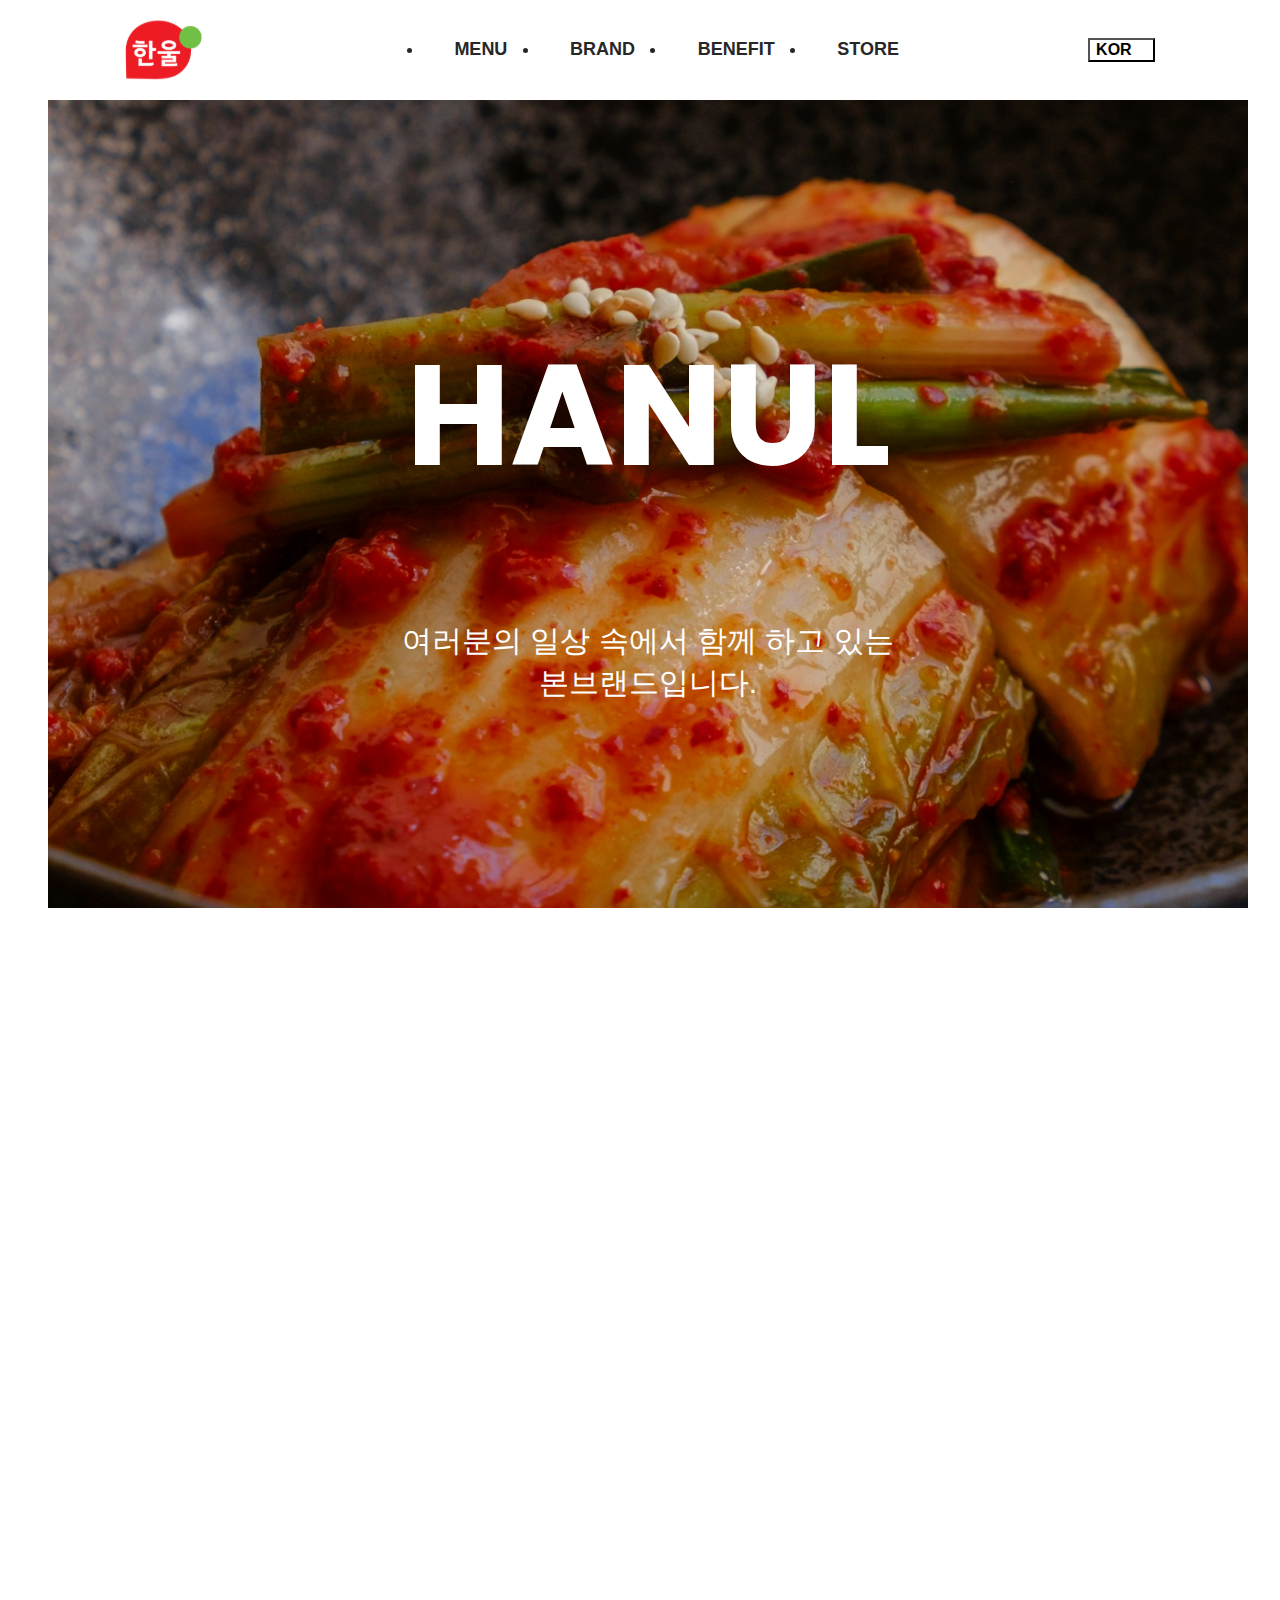
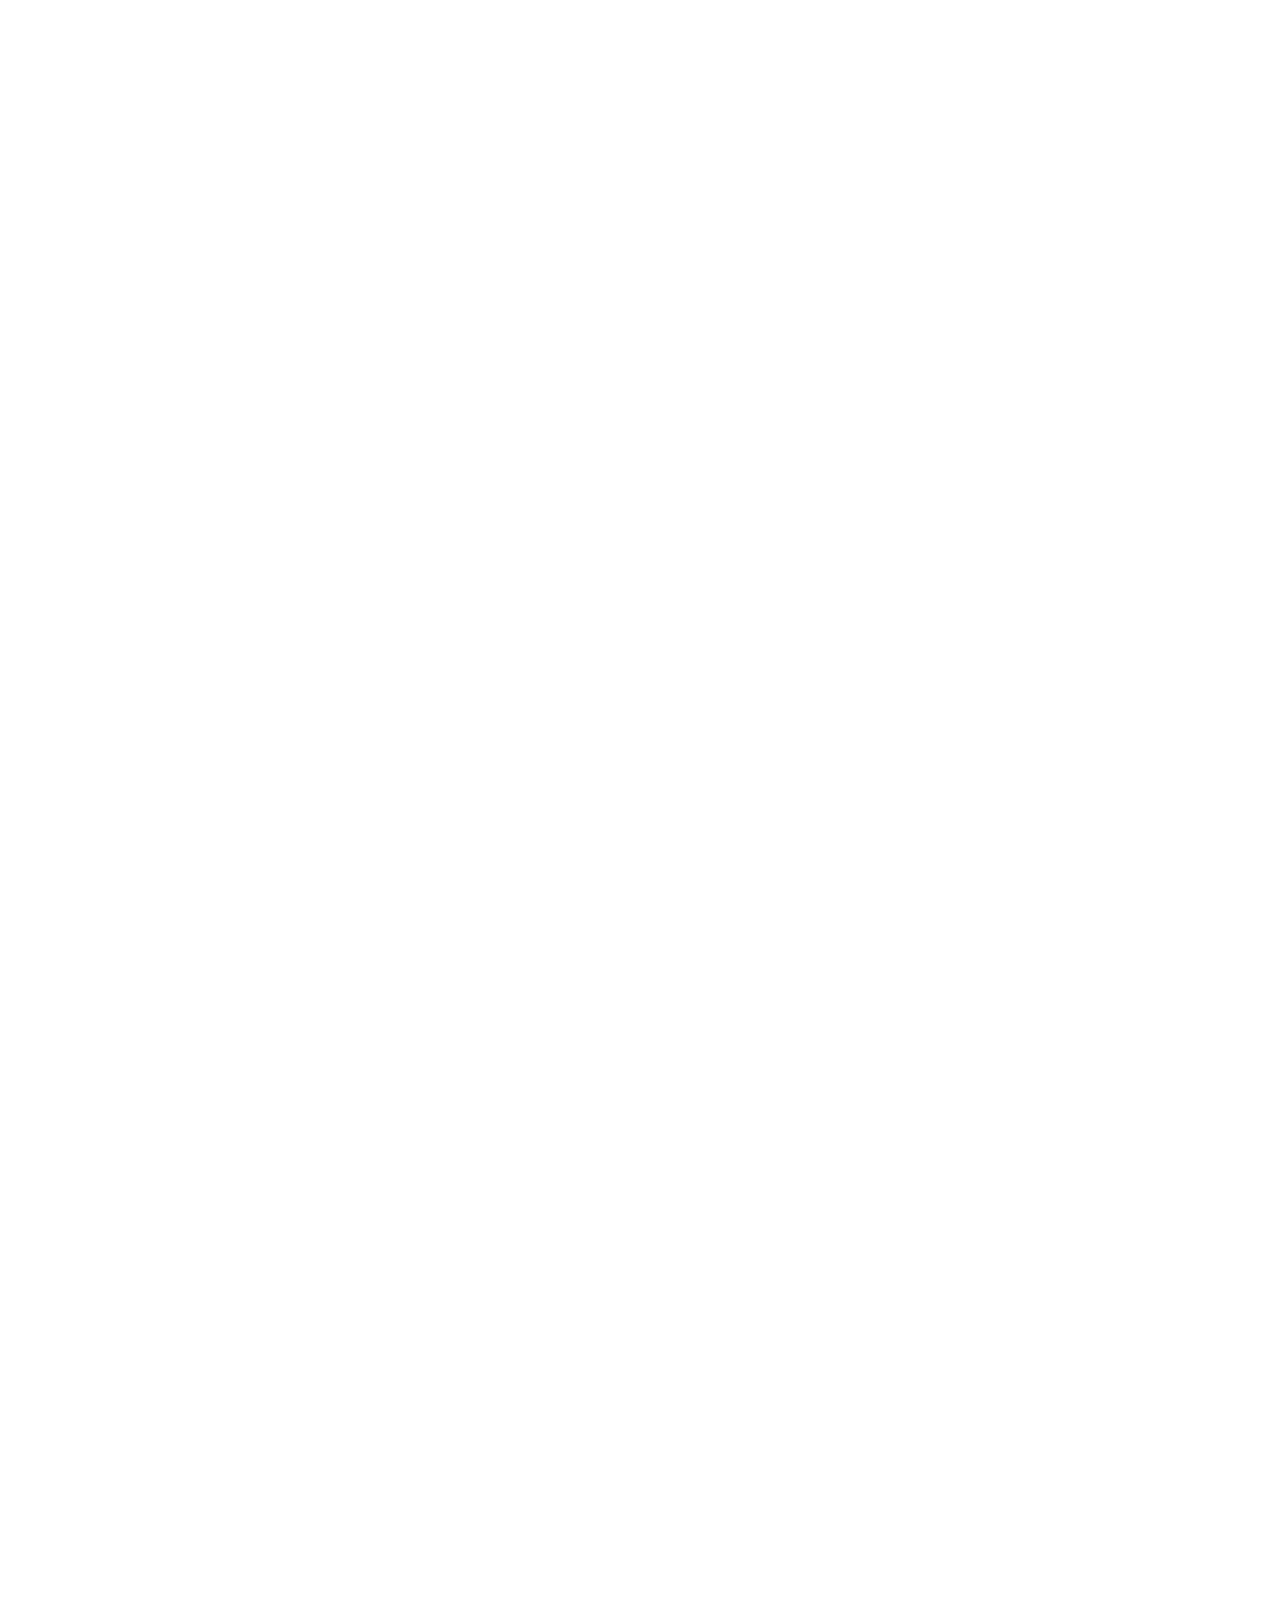
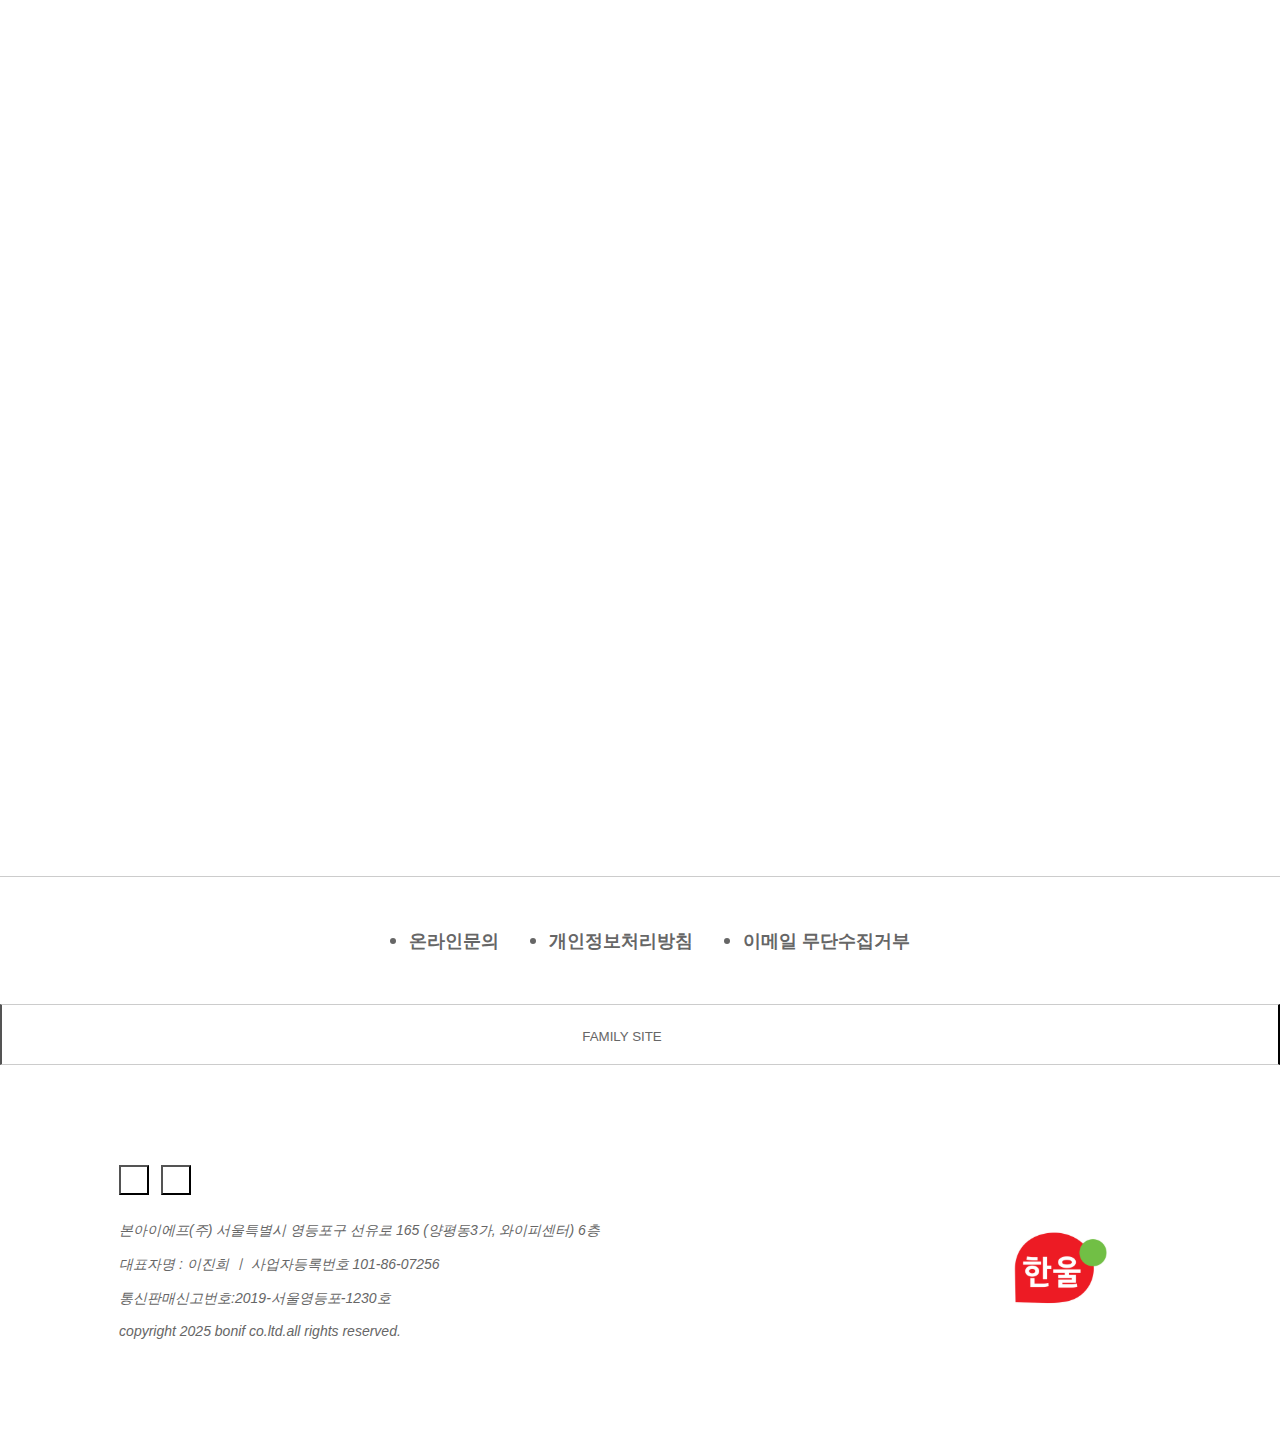
==== index.html @ dc2a4451 "250219 메인, 메뉴 정보 입력" ====
<!DOCTYPE html>
<html lang="ko">
  <head>
    <!-- 기본 SEO 메타 태그 -->
    <meta charset="UTF-8" />
    <meta name="viewport" content="width=device-width, initial-scale=1.0" />
    <title>한울</title>
    <link rel="icon" href="./img/favicon.png" type="image/png" />

    <!-- 기본 SEO 메타 태그 -->
    <meta
      name="description"
      content="한울 공식 홈페이지 | 믿을 수 있는 재료로 만든 김치, 반찬, 가정간편식(HMR) 전문 브랜드. 정성 가득한 한국의 맛을 경험하세요."
    />
    <meta
      name="keywords"
      content="한울, Hanul, 김치, 반찬, 가정간편식, HMR, 전통식품, 한식, 한국 음식, 맛김치, 프리미엄 김치"
    />
    <link rel="canonical" href="https://dany339.github.io/hanul/" />

    <!-- Open Graph 메타 태그 (SNS 최적화) -->
    <meta property="og:type" content="website" />
    <meta
      property="og:title"
      content="한울 | 정성으로 만든 김치 & 가정간편식"
    />
    <meta
      property="og:description"
      content="한국의 맛을 담은 한울! 믿을 수 있는 재료와 정성으로 만든 김치, 반찬, 가정간편식을 만나보세요."
    />
    <meta property="og:url" content="https://dany339.github.io/hanul/" />
    <meta
      property="og:image"
      content="https://www.hanul.co.kr/images/main/menu_queensplus_on.gif"
    />

    <!-- Twitter Card 메타 태그 -->
    <meta name="twitter:card" content="summary_large_image" />
    <meta
      name="twitter:title"
      content="한울 | 정성으로 만든 김치 & 가정간편식"
    />
    <meta
      name="twitter:description"
      content="한국의 맛을 담은 한울! 믿을 수 있는 재료와 정성으로 만든 김치, 반찬, 가정간편식을 만나보세요."
    />
    <meta
      name="twitter:image"
      content="https://www.hanul.co.kr/images/main/menu_queensplus_on.gif"
    />

    <link
      rel="stylesheet"
      href="https://cdn.jsdelivr.net/npm/swiper@11/swiper-bundle.min.css"
    />
    <link rel="stylesheet" href="https://unpkg.com/aos@2.3.1/dist/aos.css" />
    <link rel="stylesheet" href="./css/reset.css" />
    <link rel="stylesheet" href="./css/common.css" />
    <link rel="stylesheet" href="./css/style.css" />

    <script src="https://unpkg.com/aos@2.3.1/dist/aos.js"></script>
    <script src="https://cdn.jsdelivr.net/npm/swiper@11/swiper-bundle.min.js"></script>
    <script src="https://cdn.jsdelivr.net/npm/gsap@3.12.5/dist/gsap.min.js"></script>
    <script src="https://cdn.jsdelivr.net/npm/gsap@3.12.5/dist/ScrollTrigger.min.js"></script>
    <script src="./js/jquery-3.7.1.min.js"></script>
    <script src="./js/script.js" defer></script>
  </head>
  <body>
    <div class="cursor"></div>

    <header id="header">
      <nav>
        <h1 class="logo">
          <a href="index.html"><i class="hidden">BONIF</i></a>
        </h1>
        <ul class="gnb">
          <li>
            <a href="menu.html">MENU</a>
            <ul class="submenu">
              <li><a href="menu.html#menu">MENU</a></li>
            </ul>
          </li>
          <li>
            <a href="brand.html">BRAND</a>
            <ul class="submenu">
              <li><a href="brand.html#story">STORY</a></li>
            </ul>
          </li>
          <li>
            <a href="event.html">BENEFIT</a>
            <ul class="submenu">
              <li><a href="event.html#sns">EVENT</a></li>
              <li><a href="event.html#gift-card">GIFT CARD</a></li>
              <li><a href="event.html#use">HOW USE</a></li>
              <li><a href="event.html#app-download">BON ORDER</a></li>
            </ul>
          </li>
          <li>
            <a href="store.html">STORE</a>
            <ul class="submenu">
              <li><a href="store.html#map">STORE</a></li>
            </ul>
          </li>
        </ul>
        <div class="util-menu">
          <div class="util-menu">
            <button class="btn-language">KOR</button>
            <button class="btn-menu">
              <i class="hidden">메뉴</i
              ><span class="menu-bar"
                ><span class="bar1"></span><span class="bar2"></span
                ><span class="bar3"></span
              ></span>
            </button>
          </div>
        </div>
      </nav>
      <div class="mobile-menu">
        <button class="btn-close">
          <i class="hidden">닫기</i
          ><span class="close-bar"
            ><span class="bar1"></span><span class="bar2"></span
          ></span>
        </button>
        <ul class="mobile-gnb">
          <li>
            <a href="menu.html">MENU</a>
            <ul class="mobile-submenu">
              <li><a href="menu.html#menu">MENU</a></li>
            </ul>
          </li>
          <li>
            <a href="brand.html">BRAND</a>
            <ul class="mobile-submenu">
              <li><a href="brand.html#story">STORY</a></li>
            </ul>
          </li>
          <li>
            <a href="event.html">BENEFIT</a>
            <ul class="mobile-submenu">
              <li><a href="event.html#sns">EVENT</a></li>
              <li><a href="event.html#gift-card">GIFT CARD</a></li>
              <li><a href="event.html#use">HOW USE</a></li>
              <li><a href="event.html#app-download">BON ORDER</a></li>
            </ul>
          </li>
          <li>
            <a href="store.html">STORE</a>
            <ul class="mobile-submenu">
              <li><a href="store.html#map">STORE</a></li>
            </ul>
          </li>
        </ul>
      </div>
    </header>

    <aside class="breadcrumb">
      <button class="prev"><i class="hidden">이전</i></button>
      <p>인기메뉴</p>
      <button class="next"><i class="hidden">다음</i></button>
    </aside>

    <main id="main">
      <!-- s: visual -->
      <section class="visual">
        <div class="inner">
          <div class="visual-title">
            <h2>HANUL</h2>
            <p>여러분의 일상 속에서 함께 하고 있는 본브랜드입니다.</p>
          </div>
        </div>
        <figure class="visual-pic">
          <img src="./img/visual-pic1.jpg" alt="" />
        </figure>
      </section>
      <!-- //e: visual -->

      <!-- s: menu -->
      <section class="menu">
        <!-- (.menu-txt>strong+(ul.menu-txt-list>li*6>h3+p)+a.btn-more)+(.menu-con>ul>li*6>(figure>img)+p) -->
        <div class="inner">
          <div class="slider-menu-wrap" data-aos="fade-right">
            <div class="swiper menu-txt-slider">
              <div class="swiper-wrapper">
                <!-- Slides -->
                <div class="swiper-slide menu-text-card">
                  <strong>식품인증현황</strong>
                  <h3>FSSC22000</h3>
                  <p>
                    국제소비자포럼 산하 식품 제조 및 도소매 업계에 영향력 있는
                    국제식품안전협회에서 승인한 식품제조 및 식품용기 제조 분야에
                    특화하여 개발된 식품 안전 규격입니다.
                  </p>
                  <a href="menu.html" class="btn-more"
                    >더 많은 메뉴보기<span class="btn-more-con"
                      ><span class="btn-more-item"></span
                      ><span class="btn-more-item"></span
                      ><span class="btn-more-item"></span
                      ><span class="btn-more-item"></span></span
                  ></a>
                </div>
                <div class="swiper-slide menu-text-card">
                  <strong>식품인증현황</strong>
                  <h3>HACCP 인증</h3>
                  <p>
                    식품의 원재료 생산에서부터 최종소비자가 섭취하기 전까지 각
                    단계에서 생물학적, 화학적, 물리적 위해요소가 해당 식품에
                    혼입되거나 오염되는 것을 방지하기 위한 위생관리시스템입니다.
                  </p>
                  <a href="menu.html" class="btn-more"
                    >더 많은 메뉴보기<span class="btn-more-con"
                      ><span class="btn-more-item"></span
                      ><span class="btn-more-item"></span
                      ><span class="btn-more-item"></span
                      ><span class="btn-more-item"></span></span
                  ></a>
                </div>
                <div class="swiper-slide menu-text-card">
                  <strong>식품인증현황</strong>
                  <h3>한국전통식품 인증</h3>
                  <p>
                    한국전통식품품질인증마크는 우리 농산물을 사용하여 전통적인
                    제조장법으로 우리네 고유한 옛 말을 재현한 식품에 대해 정부가
                    그 품질을 인증하고 부여하는 마크입니다.
                  </p>
                  <a href="menu.html" class="btn-more"
                    >더 많은 메뉴보기<span class="btn-more-con"
                      ><span class="btn-more-item"></span
                      ><span class="btn-more-item"></span
                      ><span class="btn-more-item"></span
                      ><span class="btn-more-item"></span></span
                  ></a>
                </div>
                <div class="swiper-slide menu-text-card">
                  <strong>식품인증현황</strong>
                  <h3>ISO 9001</h3>
                  <p>
                    ISO 9001은 모든 산업 분야 및 활동에 적용할 수 있는
                    품질경영시스템의 요구사항을 규정한 국제표준으로써 제품을
                    생산, 공급하는 품질경영시스템에 대한 인증입니다.
                  </p>
                  <a href="menu.html" class="btn-more"
                    >더 많은 메뉴보기<span class="btn-more-con"
                      ><span class="btn-more-item"></span
                      ><span class="btn-more-item"></span
                      ><span class="btn-more-item"></span
                      ><span class="btn-more-item"></span></span
                  ></a>
                </div>
              </div>
            </div>

            <div
              class="menu-con-slider-wrap"
              data-aos="fade-left"
              data-aod-delay="800"
            >
              <div class="swiper menu-con-slider">
                <div class="swiper-wrapper">
                  <!-- Slides -->
                  <div class="swiper-slide menu-card">
                    <figure>
                      <img
                        src="https://ecimg.cafe24img.com/pg1066b74068173066/hanul05/web/upload/2024_brand/food_certi_02.jpg"
                        alt="FSSC22000"
                      />
                    </figure>
                    <div class="menu-name">
                      <p>FSSC22000</p>
                    </div>
                  </div>
                  <div class="swiper-slide menu-card">
                    <figure>
                      <img
                        src="https://ecimg.cafe24img.com/pg1066b74068173066/hanul05/web/upload/2024_brand/food_certi_03.jpg"
                        alt="HACCP 인증"
                      />
                    </figure>
                    <div class="menu-name">
                      <p>HACCP 인증</p>
                    </div>
                  </div>
                  <div class="swiper-slide menu-card">
                    <figure>
                      <img
                        src="https://ecimg.cafe24img.com/pg1066b74068173066/hanul05/web/upload/2024_brand/food_certi_04.jpg"
                        alt="한국전통식품 인증"
                      />
                    </figure>
                    <div class="menu-name">
                      <p>한국전통식품 인증</p>
                    </div>
                  </div>
                  <div class="swiper-slide menu-card">
                    <figure>
                      <img
                        src="https://ecimg.cafe24img.com/pg1066b74068173066/hanul05/web/upload/2024_brand/food_certi_05.jpg"
                        alt="ISO 9001"
                      />
                    </figure>
                    <div class="menu-name">
                      <p>ISO 9001</p>
                    </div>
                  </div>
                </div>
              </div>
              <div class="swiper-pagination"></div>
            </div>
          </div>
        </div>
      </section>
      <!-- //e: menu -->

      <!-- s: event -->
      <section class="event">
        <div class="inner">
          <div
            class="sec-title"
            data-aos="fade-down"
            data-aos-delay="100"
            data-aos-offset="-50"
          >
            <strong>NEWS</strong>
            <h3>홍보 및 보도자료</h3>
          </div>
          <a href="#" class="view-more" data-aos="fade-up" data-aos-delay="200"
            >VIEW MORE</a
          >
        </div>

        <!-- .event-list>ul.event-i>li*10>a>figure>img -->
        <div class="event-lists" data-aos="fade-up" data-aos-delay="200">
          <div class="event-list">
            <div class="swiper event-swiper">
              <div class="swiper-wrapper">
                <div class="swiper-slide">
                  <a href="#">
                    <figure>
                      <img
                        src="https://ecimg.cafe24img.com/pg1066b74068173066/hanul05/web/upload/2024_brand/new241121.jpg"
                        alt="안전한 김장 되도록…식약처·농식품부 수장, 합동점검"
                      />
                    </figure>
                  </a>
                </div>
                <div class="swiper-slide">
                  <a href="#">
                    <figure>
                      <img
                        src="https://ecimg.cafe24img.com/pg1066b74068173066/hanul05/web/upload/2024_brand/news241004.jpg"
                        alt="군 보급품에 유명 브랜드 운동화·대기업 밀키트"
                      />
                    </figure>
                  </a>
                </div>
                <div class="swiper-slide">
                  <a href="#">
                    <figure>
                      <img
                        src="https://ecimg.cafe24img.com/pg1066b74068173066/hanul05/web/upload/2024_brand/news04.jpg"
                        alt="[명문장수기업] 포장김치로 걸어온 32년, 한울 백창기 대표의 기업가정신"
                      />
                    </figure>
                  </a>
                </div>
                <div class="swiper-slide">
                  <a href="#">
                    <figure>
                      <img
                        src="https://ecimg.cafe24img.com/pg1066b74068173066/hanul05/web/upload/2024_brand/news.jpg"
                        alt="청양군 비봉농공단지 입주업체, 호우피해지역에 구호 물품 전달"
                      />
                    </figure>
                  </a>
                </div>
                <div class="swiper-slide">
                  <a href="#">
                    <figure>
                      <img
                        src="https://ecimg.cafe24img.com/pg1066b74068173066/hanul05/web/upload/2024_brand/news05.jpg"
                        alt="한울 백창기 대표, 김치 수출 활성화 공로'산업포장'"
                      />
                    </figure>
                  </a>
                </div>
                <div class="swiper-slide">
                  <a href="#">
                    <figure>
                      <img
                        src="https://ecimg.cafe24img.com/pg1066b74068173066/hanul05/web/upload/2024_brand/news006.jpg"
                        alt="꼬마김치 개발한 한울 백창기 대표 등 4명 김치산업 발전 정부포상"
                      />
                    </figure>
                  </a>
                </div>
              </div>
            </div>
          </div>
        </div>
      </section>
      <!-- //e: event -->

      <!-- s: tip -->
      <section class="tip" id="history">
        <!-- .inner>(.sec-title>strong+h3)+ul.tip-list>li*4>strong+p -->
        <div class="inner">
          <div class="sec-title" data-aos="fade-down" data-aos-delay="100">
            <strong>VISION</strong>
            <h3>글로벌 식품기업 한울</h3>
            <p>
              한울은 우리 전통식품문화의 세계화를 지향하는 기업으로 성장해 나갈
              것을 여러분들께 약속 드립니다.
            </p>
          </div>
          <ul class="tip-list">
            <li data-aos="fade-up" data-aos-delay="100">
              <strong>신뢰받는 기업</strong>
              <p>
                내 가족이 먹는 제품을 만든다고 생각하며 믿을 수 있는 안심
                먹거리를 만들겠습니다.
              </p>
            </li>
            <li data-aos="fade-up" data-aos-delay="200">
              <strong>혁신을 선도하는 기업</strong>
              <p>
                Sine 1988 전통 식품기업의 노하우로 한식의 세계화에 앞장
                서겠습니다.
              </p>
            </li>
            <li data-aos="fade-up" data-aos-delay="300">
              <strong>고객과 함께하는 기업</strong>
              <p>
                고객의 의견을 존중하며 항상 고객의 목소리에 귀 기울이는 한울이
                되겠습니다.
              </p>
            </li>
          </ul>
        </div>
      </section>
      <!-- //e: tip -->
    </main>

    <footer id="footer">
      <!-- .inner>(.foot-list>(ul.foot-info>li*3>a)+fieldset>legend+select>option*5)+.foot-con -->
      <div class="inner">
        <div class="foot-list">
          <ul class="foot-info">
            <li>
              <a href="https://hanul.com/board/consult/write.html?board_no=9"
                >온라인문의</a
              >
            </li>
            <li>
              <a href="https://hanul.com/member/privacy.html"
                >개인정보처리방침</a
              >
            </li>
            <li>
              <a href="https://hanul.com/shopinfo/guide.html"
                >이메일 무단수집거부</a
              >
            </li>
          </ul>

          <div class="family">
            <button type="button" class="btn-family">FAMILY SITE</button>
            <ul class="family-list">
              <li><a href="#">한울이샵</a></li>
              <li><a href="#">한울F&S</a></li>
              <li><a href="#">한울팜스</a></li>
              <li><a href="#">김치도가</a></li>
            </ul>
          </div>
        </div>

        <div class="foot-con">
          <address>
            <div class="sns-ico-list">
              <button class="btn-instagram">
                <i class="hidden">인스타그램</i>
              </button>
              <button class="btn-youtube">
                <i class="hidden">유튜브</i>
              </button>
            </div>
            <p>
              본아이에프(주) 서울특별시 영등포구 선유로 165 (양평동3가,
              와이피센터) 6층
            </p>
            <p>대표자명 : 이진희 ㅣ 사업자등록번호 101-86-07256</p>
            <p>통신판매신고번호:2019-서울영등포-1230호</p>
            <p>copyright 2025 bonif co.ltd.all rights reserved.</p>
          </address>
          <div class="accredit">
            <figure>
              <img src="./img/logo.svg" alt="hanul" />
            </figure>
          </div>
        </div>
      </div>
    </footer>

    <a href="#top" class="btn-top"><i class="hidden">TOP</i></a>
  </body>
</html>
---- css/common.css ----
@charset 'utf-8';
@import url("https://cdn.jsdelivr.net/gh/orioncactus/pretendard@v1.3.9/dist/web/static/pretendard.min.css");
@import url("https://fonts.googleapis.com/css2?family=Poppins:ital,wght@0,100;0,200;0,300;0,400;0,500;0,600;0,700;0,800;0,900;1,100;1,200;1,300;1,400;1,500;1,600;1,700;1,800;1,900&display=swap");

:root {
  font-size: 62.5%;
  --main-color: #8c150d;
  --main-color80: rgba(140, 21, 13, 0.8);
  --main-color70: rgba(140, 21, 13, 0.7);
  --main-color60: rgba(140, 21, 13, 0.6);
  --main-color40: rgba(140, 21, 13, 0.4);
  --main-color20: rgba(140, 21, 13, 0.2);
  --main-color10: rgba(140, 21, 13, 0.1);
  --title-color: #272727;
  --text-color: #666666;
  --white100: rgba(255, 255, 255, 1);
  --white70: rgba(255, 255, 255, 0.7);
  --black50: rgba(0, 0, 0, 0.5);
  --black40: rgba(0, 0, 0, 0.4);
  --black20: rgba(0, 0, 0, 0.2);
  --black10: rgba(0, 0, 0, 0.1);
}

::selection {
  background: var(--main-color);
  color: var(--white100);
}

.inner {
  width: 132rem;
  /* width: 68.75%; */
  width: 89.5833%;
  margin: 0 auto;
  /* background: #ff5; */
}

.hidden {
  position: absolute;
  margin: -1px;
  width: 1px;
  height: 1px;
  overflow: hidden;
  clip: rect(0, 0, 0, 0);
}

a {
  text-decoration: none;
  color: inherit;
  font-size: 1.8rem;
  font-weight: 700;
  color: var(--main-color);
}

a:hover {
  text-decoration: none;
  color: var(--main-color);
}

img {
  width: 100%;
  height: 100%;
  object-fit: cover;
  transition: 0.4s;
}

iframe {
  width: 100%;
  height: 100%;
}

body {
  font: 2.2rem/1.4 "Pretendard", sans-serif;
  font-size: clamp(2rem, 1.1458vw, 2.2rem);
  color: var(--text-color);
  overflow-x: hidden;
}

.menu-con-slider,
.event-list,
.event-swiper figure {
  cursor: url("../img/cursor.svg") 2 2, auto;
}

.btn-more {
  display: flex;
  justify-content: center;
  align-items: center;
  width: 23.2rem;
  height: 5.5rem;
  border: 2px solid var(--main-color);
  border-radius: 5px;
  position: relative;
  z-index: 1;
  overflow: hidden;
  transition: 0.3s;
}

.btn-more:hover {
  color: var(--white100);
}

.btn-more::after {
  content: "";
  display: block;
  width: 2.4rem;
  aspect-ratio: 1/1;
  background: url(../img/arrow-m-right.png) no-repeat 50%;
  margin-left: 1rem;
  transition: 0.3s;
}

.btn-more:hover::after {
  content: "";
  background-image: url(../img/arrow-w-right.png);
}

.btn-more-item {
  content: "";
  position: absolute;
  width: 25%;
  height: 100%;
  background: var(--main-color);
  border-radius: 100%;
  z-index: -1;
  top: 100%;
  transition: 0.35s;
}

.btn-more-con .btn-more-item:nth-child(1) {
  left: 0;
  transition-delay: 0s;
}
.btn-more-con .btn-more-item:nth-child(2) {
  left: 25%;
  transition-delay: 0.04s;
}
.btn-more-con .btn-more-item:nth-child(3) {
  left: 50%;
  transition-delay: 0.12s;
}
.btn-more-con .btn-more-item:nth-child(4) {
  left: 75%;
  transition-delay: 0.2s;
}
.btn-more:hover .btn-more-con .btn-more-item:nth-child(1) {
  transform: scale(3.2);
}
.btn-more:hover .btn-more-con .btn-more-item:nth-child(2) {
  transform: scale(3.2);
}
.btn-more:hover .btn-more-con .btn-more-item:nth-child(3) {
  transform: scale(3.2);
}
.btn-more:hover .btn-more-con .btn-more-item:nth-child(4) {
  transform: scale(3.2);
}

.view-more {
  display: flex;
  justify-content: flex-end;
}

.view-more::after {
  content: "";
  display: inline-block;
  width: 2.4rem;
  height: 2.4rem;
  background: url(../img/arrow-m-right.png) no-repeat 50% 50%;
  margin-left: 1rem;
}

.btn-talk {
  position: fixed;
  bottom: 28.5rem;
  right: 5.7292vw;
  width: 5.4rem;
  aspect-ratio: 1/1;
  background: var(--main-color) url(../img/ico-talk.svg) no-repeat 50% / 50%;
  border-radius: 50%;
  box-shadow: 1px 10px 10px rgba(0, 0, 0, 0.25);

  opacity: 0;
  transition: 0.4s ease;
  z-index: 1;
}

.btn-top {
  position: fixed;
  bottom: 20.7rem;
  right: 5.7292vw;
  width: 5.4rem;
  aspect-ratio: 1/1;
  background: var(--main-color) url(../img/ico-top.svg) no-repeat 50% / 50%;
  border-radius: 50%;
  box-shadow: 1px 10px 10px rgba(0, 0, 0, 0.25);

  opacity: 0;
  transition: 0.4s ease;
  z-index: 1;
}

.btn-talk.active {
  opacity: 1;
  bottom: 30.5rem;
}
.btn-top.active {
  opacity: 1;
  bottom: 22.7rem;
}

.tab-con {
  display: flex;
  flex-wrap: wrap;
  justify-content: space-between;
  align-items: center;
  margin-top: 9.6rem;
}

.tab-item {
  display: flex;
  gap: 2rem;
}

.tab-item li a {
  display: block;
  /* width: 20.3rem; */
  /* width: 15.3788%; */
  width: 10.5729vw;
  min-width: 14.4rem;
  max-width: 20.3rem;
  /* height: 5.5rem; */
  aspect-ratio: 1/0.2709;
  display: flex;
  justify-content: center;
  align-items: center;
  border: 2px solid var(--main-color);
  border-radius: 5px;
}

.tab-item li a.on {
  background: var(--main-color);
  transition: 0.4s;
  border-radius: 5px;
}
.tab-item li:hover {
  background: var(--main-color);
  transition: 0.4s;
  border-radius: 5px;
}

.tab-item li a.on {
  color: var(--white100);
  transition: 0.4s;
}
.tab-item li:hover a {
  color: var(--white100);
  transition: 0.4s;
}

header {
  position: fixed;
  width: 100%;
  top: 0;
  left: 0;
  z-index: 100;
}

header::after {
  content: "";
  position: absolute;
  top: -33.4rem;
  left: 0;
  width: 100%;
  height: 40rem;
  transition: 0.3s;
  background: #fff;

  z-index: 2;
}

header.active::after {
  top: 0;
}

nav {
  max-width: 100vw;
  height: 10rem;
  display: flex;
  justify-content: space-between;
  align-items: center;
  margin: 0 9.791666666666667vw;
  position: relative;
  z-index: 10;
}

nav::before {
  content: "";
  position: absolute;
  left: 50%;
  transform: translateX(-50%);
  width: 100vw;
  height: 100%;
  background: var(--white100);
  z-index: -1;
}

.logo a {
  display: block;
  width: 10rem;
  height: 6rem;
  background: url(../img/logo.svg) no-repeat 0 0 / contain;
}

.gnb {
  display: flex;
  font-weight: 700;
  font-size: clamp(1.5rem, 0.99vw, 1.9rem);
  color: var(--title-color);
}

.gnb > li {
  position: relative;
}

.gnb > li a {
  display: block;
  /* padding: 0.6rem 4.7rem; */
  padding: 0.6rem 2.4479vw;
  color: var(--title-color);
}

.gnb > li::after {
  content: "";
  display: block;
  position: absolute;
  width: 0%;
  height: 0.3rem;
  background: var(--main-color);
  opacity: 0;
  top: 100%;
  left: 50%;
  transform: translate(-50%, -50%);
  transform-origin: center;
  transition: 0.4s;
}

.gnb > li:hover::after {
  width: 70%;
  opacity: 1;
  transition: 0.4s;
}

.submenu {
  position: absolute;
  left: 0;
  width: 100%;

  display: none;
  padding-top: 3.3rem;
}

.submenu li a {
  font-size: clamp(1.6rem, 0.99vw, 1.8rem);
  font-weight: 500;
  word-break: keep-all;
  display: block;
  padding: 1.2rem;
  text-align: center;
  color: var(--text-color);
}

.util-menu {
  display: flex;
  flex-direction: row;
  gap: 2rem;
}

.util-con {
  display: block;
  width: 2.2rem;
  height: 2.2rem;
  background: no-repeat 50% / cover;
}

.btn-language {
  display: flex;
  align-items: center;
  gap: 0.5rem;
  background: var(--white100);
  font-size: 1.6rem;
  font-weight: 700;
}

.btn-language::after {
  content: "";
  display: block;
  width: 1rem;
  aspect-ratio: 1/1;
  background: red;
  background: url(../img/arrow-m-bottom.png) no-repeat 50% / contain;
}

.btn-menu {
  width: 5rem;
  aspect-ratio: 1/1;
  background: var(--white100);
  display: none;
}

.menu-bar span {
  display: block;
  background: var(--title-color);
  margin: auto;
  width: 3rem;
  height: 0.3rem;
  transition: 0.25s;
}

.menu-bar .bar2 {
  margin-top: 1rem;
}
.menu-bar .bar3 {
  margin-top: 1rem;
}

.btn-menu:hover .bar1 {
  /* transform: rotate(90deg) translateX(1.5rem); */
  transform: translateY(1.3rem);
}
.btn-menu:hover .bar2 {
  transform: rotate(90deg);
}
.btn-menu:hover .bar3 {
  transform: translateY(-1.3rem);
}

.close-bar span {
  display: block;
  background: var(--title-color);
  margin: auto;
  width: 3rem;
  height: 0.3rem;
  transition: 0.25s;
}

.close-bar .bar1 {
  transform: rotate(45deg) translate(0.5rem, 0.4rem);
}
.close-bar .bar2 {
  margin-top: 1rem;
  transform: rotate(-45deg) translate(0.5rem, -0.3rem);
}

.btn-close:hover .bar1 {
  transform: rotate(0);
}
.btn-close:hover .bar2 {
  transform: rotate(0);
}

.sns-ico-list {
  display: flex;
  gap: 1.2rem;
}

.btn-instagram {
  width: 3rem;
  height: 3rem;
  background: url(../img/sns-ico-instargram.svg) no-repeat 50% / contain;
}

.btn-youtube {
  width: 3rem;
  height: 3rem;
  background: url(../img/sns-ico-youtube.svg) no-repeat 50% / contain;
}

/* 모바일 메뉴~!!!! */
.mobile-menu {
  position: fixed;
  top: 0;
  right: -100%;
  width: 80%;
  height: 100vh;
  background: var(--white100);
  padding: 6rem 3rem;
  transition: 0.4s ease;
  z-index: 100;
  box-shadow: -5px 0 15px rgba(0, 0, 0, 0.1);
}

.mobile-menu.on {
  right: 0;
}

.btn-close {
  position: absolute;
  top: 3rem;
  right: 3rem;
  width: 3rem;
  height: 3rem;
  background: url(../img/ico-close.svg) no-repeat center / 100%;
}

.mobile-gnb {
  margin-top: 3rem;
}

.mobile-gnb > li > a {
  display: block;
  padding: 1.5rem 0;
  font-size: 2rem;
  font-weight: 700;
  color: var(--title-color);
}

.mobile-submenu {
  display: none;
  padding: 1rem 0 1rem 2rem;
}

.mobile-submenu a {
  display: block;
  padding: 1rem 0;
  font-size: 1.6rem;
  color: var(--text-color);
}

/* footer */

.foot-list {
  display: flex;
  justify-content: space-between;
  padding: 3rem 0;
  position: relative;
  background: var(--white100);
}

.foot-list::before {
  content: "";
  position: absolute;
  transform: translateX(-6%);
  top: 0;
  width: 100vw;
  height: 1px;
  background: var(--black20);
}

.foot-list::after {
  content: "";
  position: absolute;
  transform: translateX(-6%);
  bottom: 0;
  width: 100vw;
  height: 1px;
  background: var(--black20);
}

.foot-info {
  display: flex;
  align-items: center;
  gap: 5rem;
}

.foot-info a {
  font-size: 1.8rem;
  font-weight: 700;
  color: var(--text-color);
}

.family {
  font-size: 1.8rem;
  font-weight: 700;
  color: var(--text-color);
  position: relative;
}

.btn-family {
  color: var(--text-color);
  background-color: initial;
}

.btn-family::after {
  content: "";
  display: inline-block;
  width: 2.6rem;
  aspect-ratio: 1/1;
  background: url(../img/arrow-b-bottom.png) no-repeat 50% 80%;
  margin-left: 1rem;
}

.family-list {
  background: var(--white100);
  border: 2px solid var(--black20);
  width: 19rem;
  border-radius: 10px;
  padding: 2rem 3rem;
  margin-top: 4.2rem;
  position: absolute;
  user-select: none;
  pointer-events: none;
  display: none;
  z-index: 1;
}

.family-list li:first-child a {
  margin-top: 0;
}

.family-list li a {
  display: block;
  margin-top: 1.6rem;
  font-size: 1.8rem;
  font-weight: 400;
  color: var(--text-color);
}

.family-list.on {
  user-select: auto;
  pointer-events: auto;
}

.foot-con {
  padding: 7rem 0 9rem 0;
  display: flex;
  justify-content: space-between;
  align-items: center;
}

.foot-con address strong {
  font-size: 2rem;
  font-weight: 700;
  color: var(--title-color);
}

.foot-con address p {
  font-size: clamp(1.4rem, 0.93vw, 1.8rem);
  color: var(--text-color);
  margin-top: 2.6rem;
  word-break: keep-all;
}

.foot-con address p + p {
  margin-top: 1rem;
}

.accredit {
  display: flex;
  gap: 1rem;
}

.accredit figure {
  width: 12rem;
  height: 7.2rem;
}

.accredit figure img {
  object-fit: contain;
  transform: translateY(-25%);
}

.accredit p {
  font-size: clamp(1.2rem, 0.7vw, 1.4rem);
  font-weight: 700;
  color: var(--main-color);
}

/* 섹션 타이틀 공용! */

.sec-title {
  font-weight: 700;
  font: 1.5 "Pretendard", sans-serif;
  color: var(--title-color);
}

.sec-title strong {
  font-size: 2rem;
  font-size: clamp(1.8rem, 1.0417vw, 2rem);
  color: var(--main-color);
}

.sec-title h3 {
  font-size: 5.2rem;
  font-size: clamp(3.7rem, 2.7083vw, 5.2rem);
  margin-top: 1rem;
  word-break: keep-all;
}

.sec-title p {
  font-weight: 400;
  margin-top: 2.2727vw;
  width: 40%;
  word-break: keep-all;
  color: var(--text-color);
}

/* 서브 비쥬얼 타이틀 공용! */
.visual {
  width: 100vw;
  height: 100vh;
  overflow: hidden;
}

.visual strong > a {
  color: var(--white100);
}

.visual-title {
  position: absolute;
  top: 50%;
  left: 50%;
  width: 100%;
  transform: translate(-50%, -50%);
  color: var(--white100);
  text-align: center;
  z-index: 1;
}

.visual-title h2 {
  font: 9.6rem/1.2 "Poppins", sans-serif;
  font-size: clamp(6.5rem, 11.1146vw, 17.5rem);
  font-weight: 700;
}

.visual-title p {
  /* width: 56rem; */
  width: 40%;
  font-size: 3rem;
  font-size: clamp(2.2rem, 3.5625vw, 3rem);
  font-weight: 500;
  margin: 0 auto;
  margin-top: 1rem;
  word-break: keep-all;
}

.visual figure {
  height: 100vh;
  position: relative;
}

.visual figure::after {
  content: "";
  position: absolute;
  top: 0;
  left: 0;
  width: 100%;
  height: 100%;
  background: var(--black10);
}

.visual {
  position: relative;
}

.bread {
  position: absolute;
  top: 15.6rem;
  /* left: 30rem; */
  left: 15.625vw;
  z-index: 1;
  color: var(--white100);
  font-size: 1.8rem;
}

/* 메뉴 슬라이더 디자인 공유 */

.slider-menu-wrap {
  padding-top: 12rem;
  display: flex;
  gap: 2rem;
  /* border: 1px solid #000; */
}

.menu-txt-slider {
  flex: 1 0 48%;
}

.menu-con-slider-wrap {
  flex: 1 0 48%;
}

.menu-text-card {
  background: #fff;
  padding-right: 2rem;
}

.menu-text-card strong {
  font-weight: 700;
  font-size: 2rem;
  color: var(--main-color);
  margin-top: 2rem;
}

.menu-text-card h3 {
  font: 9rem/1.1 "Poppins", sans-serif;
  font-size: clamp(5rem, 5vw, 9rem);
  font-weight: 700;
  color: var(--title-color);
  word-break: keep-all;
  margin-top: 2.8rem;
}

.menu-text-card p {
  width: 30vw;
  margin-top: 1.5rem;
  word-break: keep-all;
}

.menu-text-card .btn-more {
  margin-top: 6rem;
}

.menu-con-slider {
  width: 50vw;
  height: 52.4rem;
}

.menu-con-slider-wrap .swiper-pagination {
  top: 105% !important;
  color: var(--main-color);
}

.swiper-pagination-progressbar .swiper-pagination-progressbar-fill {
  background: var(--main-color);
}

.menu-card figure {
  width: 100%;
  height: 100%;
}

.menu-card .menu-name {
  opacity: 0;
  transition: 0.4s;
  position: absolute;
  bottom: 0;
  left: 0;
  width: 100%;
  height: 10.2rem;
  background: var(--main-color80);
  color: var(--white100);
  font-weight: 600;
  display: flex;
  align-items: center;
  padding: 2rem 3rem;
}

.menu-card:hover .menu-name {
  opacity: 1;
}

.menu-card:hover::before {
  opacity: 0;
}

@media (max-width: 1800px) {
  .inner {
    width: 82.4219%;
  }

  .foot-list::before,
  .foot-list::after {
    transform: translateX(-9%);
  }
}

@media (max-width: 1400px) {
  .gnb figure {
    display: none;
  }

  .gnb.on {
    left: 45.3125vw;
  }

  .main-menu {
    flex-direction: column;
  }

  .sub-menu {
    display: none;
  }

  .btn-main {
    left: 18%;
  }
}

@media (max-width: 1360px) {
  .foot-list {
    flex-direction: column;
    align-items: center;
  }

  .btn-family {
    margin-top: 3rem;
    padding: 1rem 0 2rem 0;
    width: 100vw;
    border-top: 1px solid var(--black20);
    border-bottom: 1px solid var(--black20);
  }

  .foot-list::before {
    width: 122vw;
  }

  .foot-list::after {
    display: none;
  }

  .accredit {
    margin-top: 5rem;
  }

  .family-list {
    width: 100%;
    margin: 0;
    text-align: center;
    border-radius: 0;
    border: 0 solid #000;
    border-bottom: 1px solid var(--black20);
  }
}

@media (max-width: 1024px) {
  .inner {
    width: 95%;
  }

  #header {
    flex-direction: row;
    width: 100vw;
    height: 10rem;
    padding: 0 3rem;
    background: transparent;
  }

  nav {
    margin: 0;
  }

  .logo a {
    background-image: url(../img/logo.svg);
    transform: rotate(0deg);
  }

  .sns-ico-list {
    display: none;
  }

  .gnb {
    display: none;
  }

  .btn-menu {
    display: block;
  }

  .visual-title p {
    width: 80%;
  }

  .mobile-sns-ico-list {
    margin-top: 3rem;
  }

  .sec-title p {
    width: 80%;
  }

  .slider-menu-wrap {
    flex-wrap: wrap;
  }

  .menu-text-card {
    text-align: center;
  }

  .menu-text-card p {
    width: 80%;
    margin: 0.7rem auto 0 auto;
  }

  .menu-text-card .btn-more {
    margin: 2rem auto 0 auto;
  }

  .menu-card {
    width: 100%;
  }

  .menu-con-slider-wrap {
    width: 100%;
  }

  .menu-con-slider {
    width: 100%;
  }

  .foot-list {
    flex-direction: column;
    align-items: center;
  }

  .btn-family {
    margin-top: 3rem;
    padding: 1rem 0 2rem 0;
    width: 100vw;
    border-top: 1px solid var(--black20);
    border-bottom: 1px solid var(--black20);
  }

  .foot-list::before {
    width: 122vw;
  }

  .foot-list::after {
    display: none;
  }

  .foot-con {
    flex-direction: column;
    align-items: flex-start;
    padding: 5rem 3rem 7rem 3rem;
  }

  .foot-info {
    flex-direction: column;
    gap: 1.5rem;
  }

  .accredit {
    margin-top: 5rem;
  }

  .family-list {
    width: 100%;
    margin: 0;
    text-align: center;
    border-radius: 0;
    border: 0 solid #000;
    border-bottom: 1px solid var(--black20);
  }
}

@media (max-width: 780px) {
  .gnb.on {
    left: 0;
    justify-content: flex-end;
  }

  .mobile-menu {
    width: 100%;
  }

  .btn-main {
    left: 50%;
    transform: translateX(-50%);
  }

  .sec-title p {
    width: 100%;
  }
}
---- css/style.css ----
@charset 'utf-8';

.breadcrumb {
  display: none;
}

.menu-card {
  position: relative;
  width: 90.5rem;
  /* width: 22.2396vw; */
  aspect-ratio: 1/0.579;
  border-radius: 10px;
  overflow: hidden;
  /* margin: 0 1rem; */
  margin-right: 2rem;
  word-break: keep-all;
}

.event {
  /* margin-top: 8.0208vw; */
  margin-top: 15.4rem;
}

.event-list {
  margin-top: 2.0833vw;
  padding: 0 2rem;
}

.event-swiper figure {
  margin-top: 2.6rem;
  width: 100%;
  aspect-ratio: 1/1.09259;
  border-radius: 10px;
  overflow: hidden;
  position: relative;
  box-shadow: 5px 6px 11px rgba(0, 0, 0, 0.25);
}

.event-swiper figure::after {
  content: "";
  position: absolute;
  top: 0;
  left: 0;
  width: 100%;
  height: 100%;
  background: var(--main-color70);
  transition: 0.4s;
  opacity: 0;
}

.event-swiper figure:hover::after {
  opacity: 1;
}

.tip {
  margin: 12rem 0;
}

.tip-list {
  margin-top: 3.125vw;
  display: flex;
  justify-content: space-between;
  gap: 2rem;
}

.tip-list li {
  /* border: 1px solid #000; */
  width: 53.3rem;
  aspect-ratio: 1/0.9944;
  flex: 1 0 18%;
  padding: 3rem;
  word-break: keep-all;
  border-radius: 10px;
  overflow: hidden;
  background: no-repeat 50% / cover;
  position: relative;
  text-align: center;
}

.tip-list li:hover {
  justify-content: center;
}

.tip-list li:nth-child(1) {
  background-image: url(https://ecimg.cafe24img.com/pg1066b74068173066/hanul05/web/upload/2024_brand/brand_global01.jpg);
}
.tip-list li:nth-child(2) {
  background-image: url(https://ecimg.cafe24img.com/pg1066b74068173066/hanul05/web/upload/2024_brand/brand_global02.jpg);
}
.tip-list li:nth-child(3) {
  background-image: url(https://ecimg.cafe24img.com/pg1066b74068173066/hanul05/web/upload/2024_brand/brand_global03.jpg);
}

.tip-list li::after {
  content: "";
  transition: 0.7s;
  position: absolute;
  bottom: 0;
  left: 0;
  width: 100%;
  height: 100%;
  background: linear-gradient(
    to bottom,
    rgba(190, 22, 30, 0),
    rgba(190, 22, 30, 0),
    rgba(190, 22, 30, 0.7)
  );
}

.tip-list li:hover::after {
  content: "";
  height: 100%;
  background: var(--main-color70);
}

.tip-list li strong {
  /* font-size: 2.8rem; */
  font-size: clamp(2rem, 2vw, 2.6rem);
  font-weight: 700;
  color: var(--white100);
  position: relative;
  z-index: 1;
  top: 80%;
  transition: 0.4s;
}

.tip-list li p {
  margin-top: 2rem;
  color: var(--white70);
  position: relative;
  z-index: 1;
  top: 120%;
}

.tip-list li:hover strong {
  /* font-size: 3rem; */
  font-size: clamp(2.2rem, 2vw, 2.8rem);
  top: 35%;
}

.tip-list li:hover p {
  top: 35%;
  transition: 0.6s;
}

@keyframes move {
  0%,
  100% {
    transform: translateY(0);
  }
  50% {
    transform: translateY(-4%);
  }
}

@media (max-width: 1024px) {
  .main-title {
    width: 50vw;
    min-width: 35rem;
  }

  .menu-con-slider {
    height: 51.1719vw;
  }

  .menu-card {
    width: 100%;
  }

  .event .view-more {
    width: 3rem;
    height: 3rem;
    border-radius: 50%;
    border: 2px solid var(--main-color);
    color: transparent;
    position: relative;
  }

  .event .view-more:hover {
    color: transparent;
  }

  .event .view-more::after {
    content: "";
    position: absolute;
    top: 50%;
    left: 50%;
    transform: translate(-50%, -50%);
    background: url(../img/arrow-m-right.png) no-repeat 0% 50%;
  }

  .tip-list {
    flex-direction: column;
  }

  .tip-list li {
    width: 100%;
    aspect-ratio: 1/0.3333;
  }

  .tip-list li p {
    margin-top: 1rem;
  }
}

@media (max-width: 600px) {
  .allergie-txt p {
    width: 100%;
  }

  .tip-list li {
    width: 100%;
    aspect-ratio: 1/0.6;
  }

  .online-txt p {
    width: 100%;
  }

  .tip-list li:hover strong {
    top: 20%;
  }

  .tip-list li:hover p {
    top: 20%;
  }
}
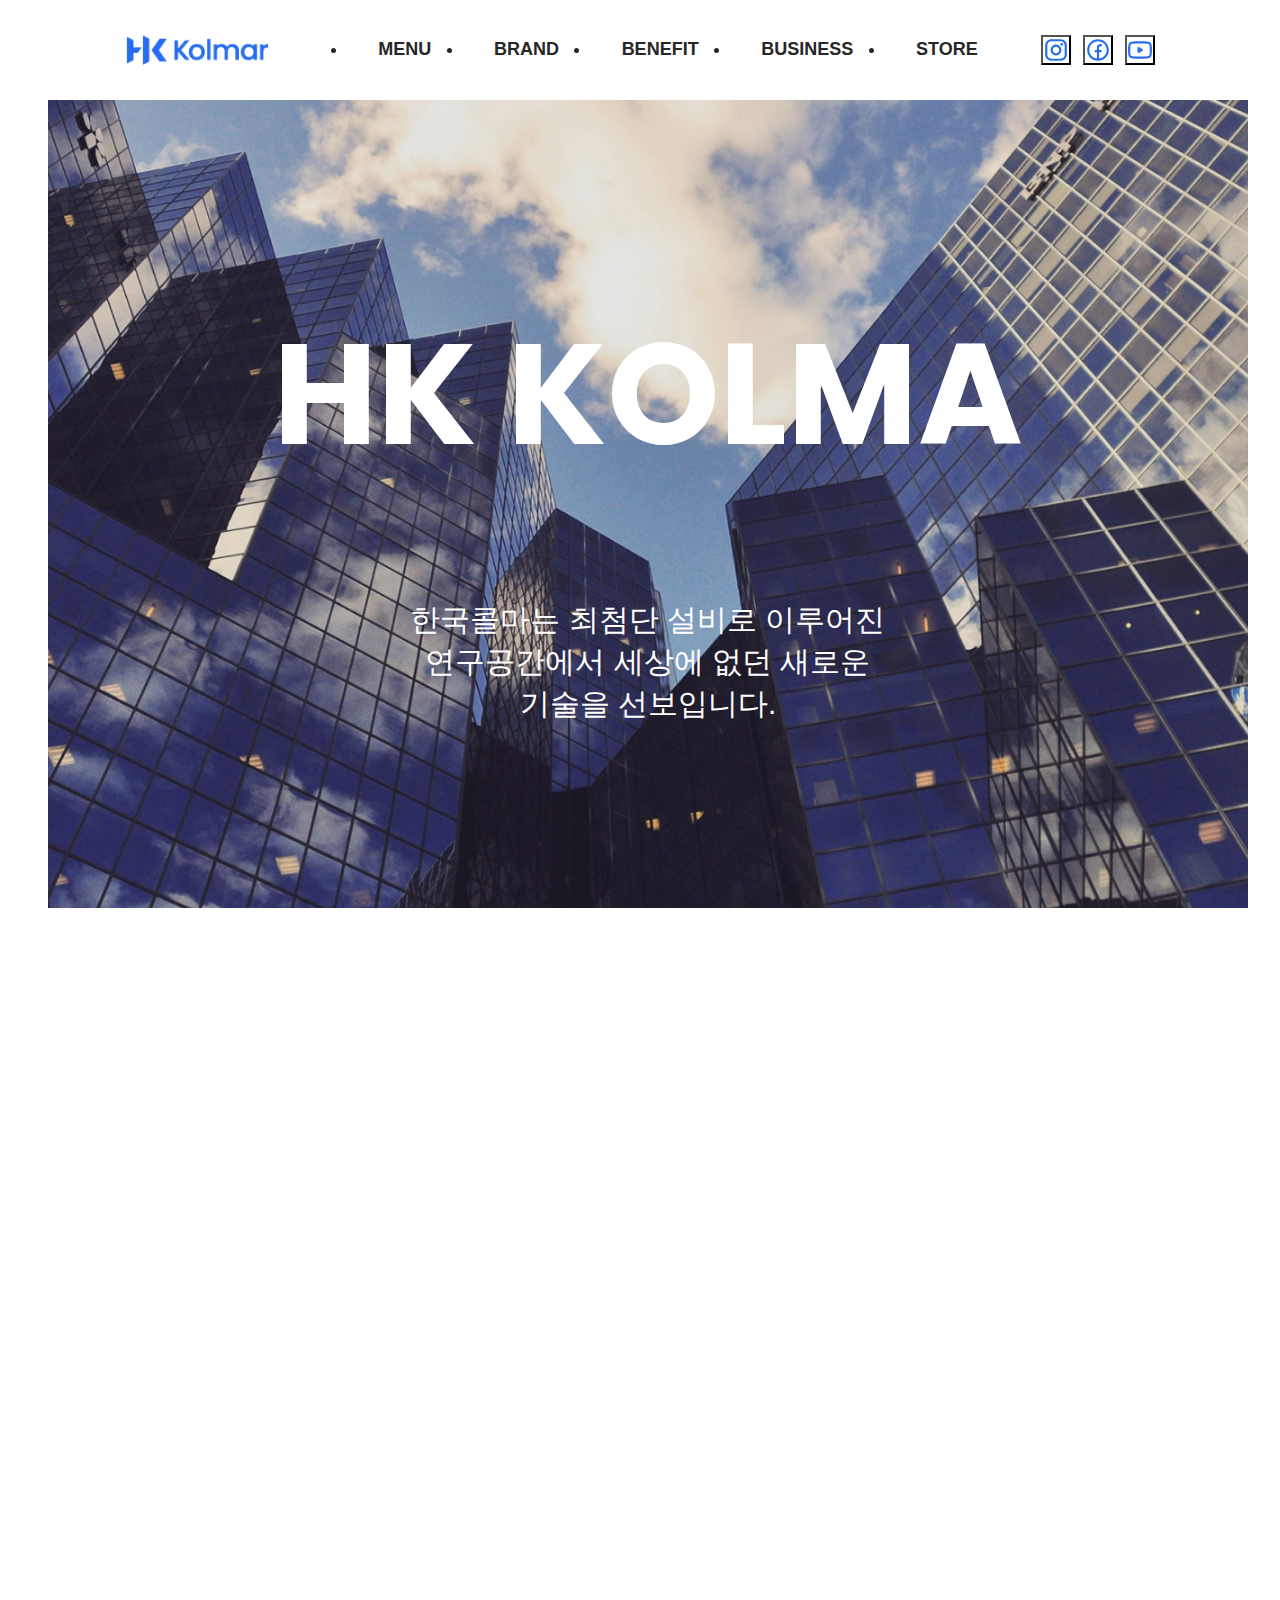
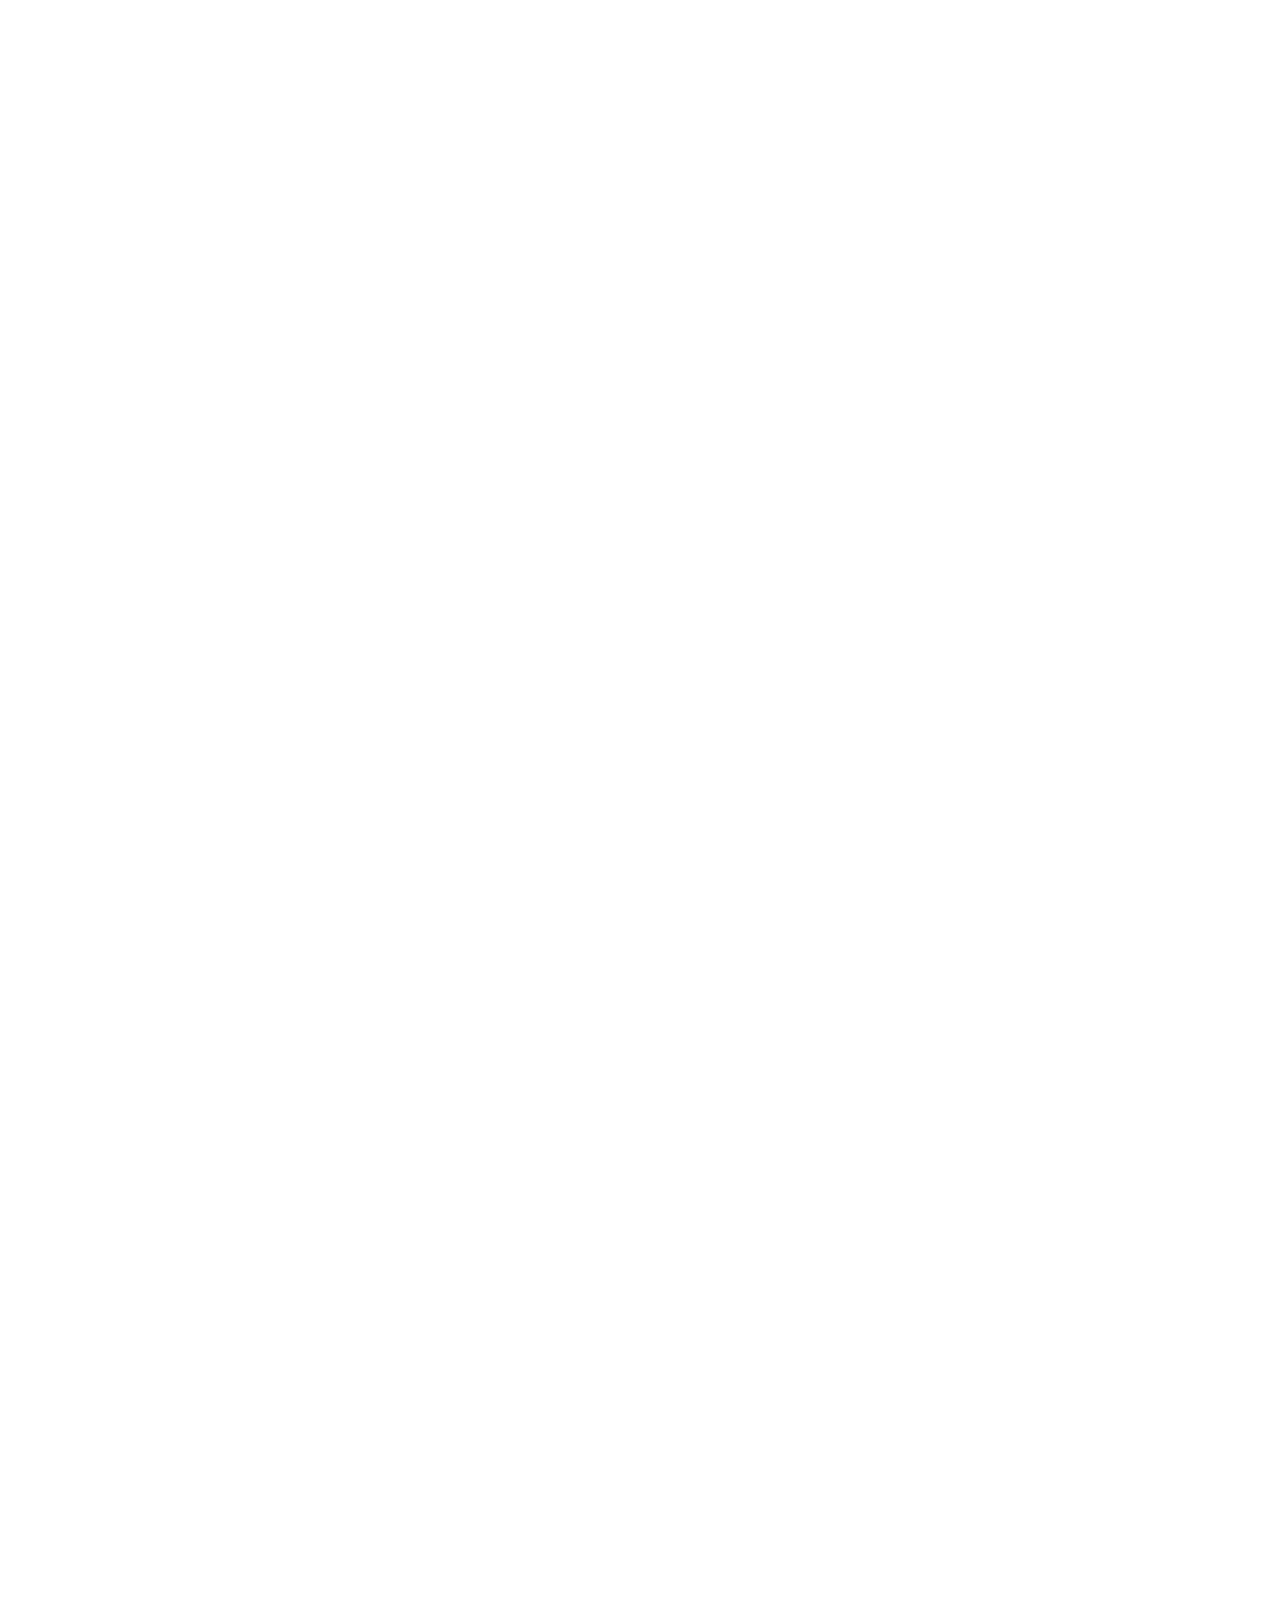
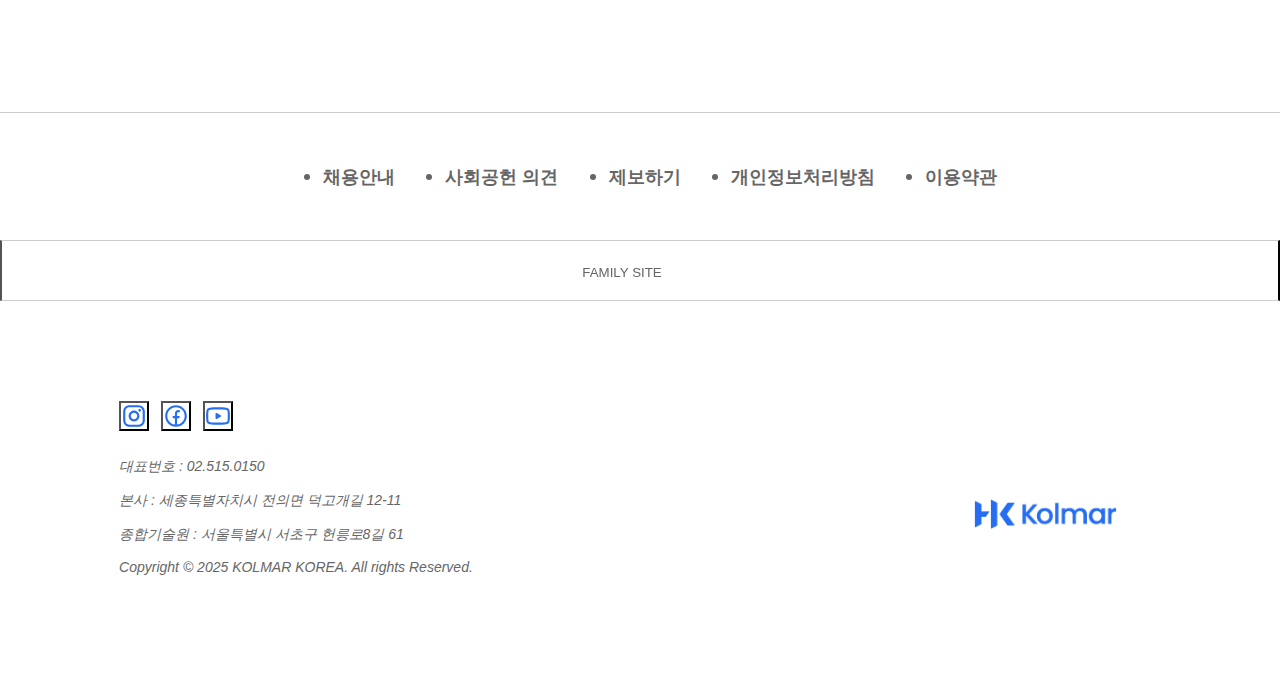
==== commit 03a72a9e: "내용 입력 완료" ====
--- a/index.html
+++ b/index.html
@@ -4,49 +4,49 @@
     <!-- 기본 SEO 메타 태그 -->
     <meta charset="UTF-8" />
     <meta name="viewport" content="width=device-width, initial-scale=1.0" />
-    <title>한울</title>
+    <title>한국콜마</title>
     <link rel="icon" href="./img/favicon.png" type="image/png" />
 
     <!-- 기본 SEO 메타 태그 -->
     <meta
       name="description"
-      content="한울 공식 홈페이지 | 믿을 수 있는 재료로 만든 김치, 반찬, 가정간편식(HMR) 전문 브랜드. 정성 가득한 한국의 맛을 경험하세요."
+      content="한국콜마 공식 홈페이지 | 글로벌 뷰티 & 헬스케어 ODM 선도기업. 화장품, 건강기능식품, 의약품 연구개발 및 제조 솔루션을 제공합니다."
     />
     <meta
       name="keywords"
-      content="한울, Hanul, 김치, 반찬, 가정간편식, HMR, 전통식품, 한식, 한국 음식, 맛김치, 프리미엄 김치"
-    />
-    <link rel="canonical" href="https://dany339.github.io/hanul/" />
+      content="한국콜마, Kolmar, 화장품 ODM, 건강기능식품, 의약품, OEM, 스킨케어, 헬스케어, 뷰티 솔루션, 글로벌 제조기업"
+    />
+    <link rel="canonical" href="https://dany339.github.io/hk-kolmar/" />
 
     <!-- Open Graph 메타 태그 (SNS 최적화) -->
     <meta property="og:type" content="website" />
     <meta
       property="og:title"
-      content="한울 | 정성으로 만든 김치 & 가정간편식"
+      content="한국콜마 | 글로벌 화장품 & 헬스케어 ODM 기업"
     />
     <meta
       property="og:description"
-      content="한국의 맛을 담은 한울! 믿을 수 있는 재료와 정성으로 만든 김치, 반찬, 가정간편식을 만나보세요."
-    />
-    <meta property="og:url" content="https://dany339.github.io/hanul/" />
+      content="화장품, 건강기능식품, 의약품 분야의 혁신적인 ODM/OEM 기업, 한국콜마. 연구개발과 제조 솔루션을 통해 글로벌 뷰티 & 헬스케어 산업을 선도합니다."
+    />
+    <meta property="og:url" content="https://dany339.github.io/hk-kolmar/" />
     <meta
       property="og:image"
-      content="https://www.hanul.co.kr/images/main/menu_queensplus_on.gif"
+      content="https://www.hk-kolmar.co.kr/images/main/menu_queensplus_on.gif"
     />
 
     <!-- Twitter Card 메타 태그 -->
     <meta name="twitter:card" content="summary_large_image" />
     <meta
       name="twitter:title"
-      content="한울 | 정성으로 만든 김치 & 가정간편식"
+      content="한국콜마 | 글로벌 화장품 & 헬스케어 ODM 기업"
     />
     <meta
       name="twitter:description"
-      content="한국의 맛을 담은 한울! 믿을 수 있는 재료와 정성으로 만든 김치, 반찬, 가정간편식을 만나보세요."
+      content="화장품, 건강기능식품, 의약품 분야의 혁신적인 ODM/OEM 기업, 한국콜마. 연구개발과 제조 솔루션을 통해 글로벌 뷰티 & 헬스케어 산업을 선도합니다."
     />
     <meta
       name="twitter:image"
-      content="https://www.hanul.co.kr/images/main/menu_queensplus_on.gif"
+      content="https://www.hk-kolmar.co.kr/images/main/menu_queensplus_on.gif"
     />
 
     <link
@@ -71,7 +71,7 @@
     <header id="header">
       <nav>
         <h1 class="logo">
-          <a href="index.html"><i class="hidden">BONIF</i></a>
+          <a href="index.html"><i class="hidden">한국콜마</i></a>
         </h1>
         <ul class="gnb">
           <li>
@@ -96,6 +96,13 @@
             </ul>
           </li>
           <li>
+            <a href="inguiry.html">BUSINESS</a>
+            <ul class="submenu">
+              <li><a href="inguiry.html#interview">INTERVIEW</a></li>
+              <li><a href="inguiry.html#faq">FAQ</a></li>
+            </ul>
+          </li>
+          <li>
             <a href="store.html">STORE</a>
             <ul class="submenu">
               <li><a href="store.html#map">STORE</a></li>
@@ -103,16 +110,24 @@
           </li>
         </ul>
         <div class="util-menu">
-          <div class="util-menu">
-            <button class="btn-language">KOR</button>
-            <button class="btn-menu">
-              <i class="hidden">메뉴</i
-              ><span class="menu-bar"
-                ><span class="bar1"></span><span class="bar2"></span
-                ><span class="bar3"></span
-              ></span>
-            </button>
-          </div>
+          <div class="sns-ico-list">
+            <button class="btn-instagram">
+              <i class="hidden">인스타그램</i>
+            </button>
+            <button class="btn-facebook">
+              <i class="hidden">페이스북</i>
+            </button>
+            <button class="btn-youtube">
+              <i class="hidden">유튜브</i>
+            </button>
+          </div>
+          <button class="btn-menu">
+            <i class="hidden">메뉴</i
+            ><span class="menu-bar"
+              ><span class="bar1"></span><span class="bar2"></span
+              ><span class="bar3"></span
+            ></span>
+          </button>
         </div>
       </nav>
       <div class="mobile-menu">
@@ -145,28 +160,43 @@
             </ul>
           </li>
           <li>
+            <a href="inguiry.html">BUSINESS</a>
+            <ul class="mobile-submenu">
+              <li><a href="inguiry.html#interview">INTERVIEW</a></li>
+              <li><a href="inguiry.html#faq">FAQ</a></li>
+            </ul>
+          </li>
+          <li>
             <a href="store.html">STORE</a>
             <ul class="mobile-submenu">
               <li><a href="store.html#map">STORE</a></li>
             </ul>
           </li>
+          <div class="mobile-sns-ico-list">
+            <button class="btn-instagram">
+              <i class="hidden">인스타그램</i>
+            </button>
+            <button class="btn-facebook">
+              <i class="hidden">페이스북</i>
+            </button>
+            <button class="btn-youtube">
+              <i class="hidden">유튜브</i>
+            </button>
+          </div>
         </ul>
       </div>
     </header>
-
-    <aside class="breadcrumb">
-      <button class="prev"><i class="hidden">이전</i></button>
-      <p>인기메뉴</p>
-      <button class="next"><i class="hidden">다음</i></button>
-    </aside>
 
     <main id="main">
       <!-- s: visual -->
       <section class="visual">
         <div class="inner">
           <div class="visual-title">
-            <h2>HANUL</h2>
-            <p>여러분의 일상 속에서 함께 하고 있는 본브랜드입니다.</p>
+            <h2>HK KOLMA</h2>
+            <p>
+              한국콜마는 최첨단 설비로 이루어진 연구공간에서 세상에 없던 새로운
+              기술을 선보입니다.
+            </p>
           </div>
         </div>
         <figure class="visual-pic">
@@ -175,144 +205,47 @@
       </section>
       <!-- //e: visual -->
 
-      <!-- s: menu -->
-      <section class="menu">
-        <!-- (.menu-txt>strong+(ul.menu-txt-list>li*6>h3+p)+a.btn-more)+(.menu-con>ul>li*6>(figure>img)+p) -->
+      <!-- s: tip -->
+      <section class="tip" id="history">
+        <!-- .inner>(.sec-title>strong+h3)+ul.tip-list>li*4>strong+p -->
         <div class="inner">
-          <div class="slider-menu-wrap" data-aos="fade-right">
-            <div class="swiper menu-txt-slider">
-              <div class="swiper-wrapper">
-                <!-- Slides -->
-                <div class="swiper-slide menu-text-card">
-                  <strong>식품인증현황</strong>
-                  <h3>FSSC22000</h3>
-                  <p>
-                    국제소비자포럼 산하 식품 제조 및 도소매 업계에 영향력 있는
-                    국제식품안전협회에서 승인한 식품제조 및 식품용기 제조 분야에
-                    특화하여 개발된 식품 안전 규격입니다.
-                  </p>
-                  <a href="menu.html" class="btn-more"
-                    >더 많은 메뉴보기<span class="btn-more-con"
-                      ><span class="btn-more-item"></span
-                      ><span class="btn-more-item"></span
-                      ><span class="btn-more-item"></span
-                      ><span class="btn-more-item"></span></span
-                  ></a>
-                </div>
-                <div class="swiper-slide menu-text-card">
-                  <strong>식품인증현황</strong>
-                  <h3>HACCP 인증</h3>
-                  <p>
-                    식품의 원재료 생산에서부터 최종소비자가 섭취하기 전까지 각
-                    단계에서 생물학적, 화학적, 물리적 위해요소가 해당 식품에
-                    혼입되거나 오염되는 것을 방지하기 위한 위생관리시스템입니다.
-                  </p>
-                  <a href="menu.html" class="btn-more"
-                    >더 많은 메뉴보기<span class="btn-more-con"
-                      ><span class="btn-more-item"></span
-                      ><span class="btn-more-item"></span
-                      ><span class="btn-more-item"></span
-                      ><span class="btn-more-item"></span></span
-                  ></a>
-                </div>
-                <div class="swiper-slide menu-text-card">
-                  <strong>식품인증현황</strong>
-                  <h3>한국전통식품 인증</h3>
-                  <p>
-                    한국전통식품품질인증마크는 우리 농산물을 사용하여 전통적인
-                    제조장법으로 우리네 고유한 옛 말을 재현한 식품에 대해 정부가
-                    그 품질을 인증하고 부여하는 마크입니다.
-                  </p>
-                  <a href="menu.html" class="btn-more"
-                    >더 많은 메뉴보기<span class="btn-more-con"
-                      ><span class="btn-more-item"></span
-                      ><span class="btn-more-item"></span
-                      ><span class="btn-more-item"></span
-                      ><span class="btn-more-item"></span></span
-                  ></a>
-                </div>
-                <div class="swiper-slide menu-text-card">
-                  <strong>식품인증현황</strong>
-                  <h3>ISO 9001</h3>
-                  <p>
-                    ISO 9001은 모든 산업 분야 및 활동에 적용할 수 있는
-                    품질경영시스템의 요구사항을 규정한 국제표준으로써 제품을
-                    생산, 공급하는 품질경영시스템에 대한 인증입니다.
-                  </p>
-                  <a href="menu.html" class="btn-more"
-                    >더 많은 메뉴보기<span class="btn-more-con"
-                      ><span class="btn-more-item"></span
-                      ><span class="btn-more-item"></span
-                      ><span class="btn-more-item"></span
-                      ><span class="btn-more-item"></span></span
-                  ></a>
-                </div>
-              </div>
-            </div>
-
-            <div
-              class="menu-con-slider-wrap"
-              data-aos="fade-left"
-              data-aod-delay="800"
-            >
-              <div class="swiper menu-con-slider">
-                <div class="swiper-wrapper">
-                  <!-- Slides -->
-                  <div class="swiper-slide menu-card">
-                    <figure>
-                      <img
-                        src="https://ecimg.cafe24img.com/pg1066b74068173066/hanul05/web/upload/2024_brand/food_certi_02.jpg"
-                        alt="FSSC22000"
-                      />
-                    </figure>
-                    <div class="menu-name">
-                      <p>FSSC22000</p>
-                    </div>
-                  </div>
-                  <div class="swiper-slide menu-card">
-                    <figure>
-                      <img
-                        src="https://ecimg.cafe24img.com/pg1066b74068173066/hanul05/web/upload/2024_brand/food_certi_03.jpg"
-                        alt="HACCP 인증"
-                      />
-                    </figure>
-                    <div class="menu-name">
-                      <p>HACCP 인증</p>
-                    </div>
-                  </div>
-                  <div class="swiper-slide menu-card">
-                    <figure>
-                      <img
-                        src="https://ecimg.cafe24img.com/pg1066b74068173066/hanul05/web/upload/2024_brand/food_certi_04.jpg"
-                        alt="한국전통식품 인증"
-                      />
-                    </figure>
-                    <div class="menu-name">
-                      <p>한국전통식품 인증</p>
-                    </div>
-                  </div>
-                  <div class="swiper-slide menu-card">
-                    <figure>
-                      <img
-                        src="https://ecimg.cafe24img.com/pg1066b74068173066/hanul05/web/upload/2024_brand/food_certi_05.jpg"
-                        alt="ISO 9001"
-                      />
-                    </figure>
-                    <div class="menu-name">
-                      <p>ISO 9001</p>
-                    </div>
-                  </div>
-                </div>
-              </div>
-              <div class="swiper-pagination"></div>
-            </div>
-          </div>
+          <div class="sec-title" data-aos="fade-down">
+            <strong>ESG</strong>
+            <h3>지속가능한 경영을 통해 사회에 공헌하는 기업이 되겠습니다.</h3>
+            <p>
+              사회의 한 구성원으로 함께 성장해 나가야 한다는 굳은 신념을
+              바탕으로 최선의 노력을 다합니다.
+            </p>
+          </div>
+          <ul class="tip-list">
+            <li data-aos="fade-up" data-aos-delay="100">
+              <strong>Social Contribution</strong>
+              <p>
+                우리사회 곳곳을 온정의 손길로 어루만져 따뜻한 기운이 움틀 수
+                있도록 돕고 있습니다.
+              </p>
+            </li>
+            <li data-aos="fade-up" data-aos-delay="200">
+              <strong>Environmental Management</strong>
+              <p>
+                World First Class R&D · 제조 전문기업을 지향하기 위한 시스템을
+                준수합니다.
+              </p>
+            </li>
+            <li data-aos="fade-up" data-aos-delay="300">
+              <strong>Corporate Governance</strong>
+              <p>
+                이사회와 전문 경영진 간의 선진형 지배구조 구축을 위해 지속적으로
+                노력하고 있습니다.
+              </p>
+            </li>
+          </ul>
         </div>
       </section>
-      <!-- //e: menu -->
+      <!-- //e: tip -->
 
       <!-- s: event -->
-      <section class="event">
+      <section class="news">
         <div class="inner">
           <div
             class="sec-title"
@@ -320,75 +253,104 @@
             data-aos-delay="100"
             data-aos-offset="-50"
           >
-            <strong>NEWS</strong>
-            <h3>홍보 및 보도자료</h3>
-          </div>
-          <a href="#" class="view-more" data-aos="fade-up" data-aos-delay="200"
+            <strong>ESG</strong>
+            <h3>사회공헌 활동</h3>
+          </div>
+          <a
+            href="event.html#sns"
+            class="view-more"
+            data-aos="fade-up"
+            data-aos-delay="200"
             >VIEW MORE</a
           >
         </div>
 
         <!-- .event-list>ul.event-i>li*10>a>figure>img -->
-        <div class="event-lists" data-aos="fade-up" data-aos-delay="200">
-          <div class="event-list">
-            <div class="swiper event-swiper">
+        <div
+          class="news-lists"
+          data-aos="fade-up"
+          data-aos-delay="50"
+          data-aos-offset="-50"
+        >
+          <div class="news-list">
+            <div class="swiper news-swiper">
               <div class="swiper-wrapper">
                 <div class="swiper-slide">
                   <a href="#">
                     <figure>
                       <img
-                        src="https://ecimg.cafe24img.com/pg1066b74068173066/hanul05/web/upload/2024_brand/new241121.jpg"
-                        alt="안전한 김장 되도록…식약처·농식품부 수장, 합동점검"
-                      />
-                    </figure>
-                  </a>
-                </div>
-                <div class="swiper-slide">
-                  <a href="#">
-                    <figure>
-                      <img
-                        src="https://ecimg.cafe24img.com/pg1066b74068173066/hanul05/web/upload/2024_brand/news241004.jpg"
-                        alt="군 보급품에 유명 브랜드 운동화·대기업 밀키트"
-                      />
-                    </figure>
-                  </a>
-                </div>
-                <div class="swiper-slide">
-                  <a href="#">
-                    <figure>
-                      <img
-                        src="https://ecimg.cafe24img.com/pg1066b74068173066/hanul05/web/upload/2024_brand/news04.jpg"
-                        alt="[명문장수기업] 포장김치로 걸어온 32년, 한울 백창기 대표의 기업가정신"
-                      />
-                    </figure>
-                  </a>
-                </div>
-                <div class="swiper-slide">
-                  <a href="#">
-                    <figure>
-                      <img
-                        src="https://ecimg.cafe24img.com/pg1066b74068173066/hanul05/web/upload/2024_brand/news.jpg"
-                        alt="청양군 비봉농공단지 입주업체, 호우피해지역에 구호 물품 전달"
-                      />
-                    </figure>
-                  </a>
-                </div>
-                <div class="swiper-slide">
-                  <a href="#">
-                    <figure>
-                      <img
-                        src="https://ecimg.cafe24img.com/pg1066b74068173066/hanul05/web/upload/2024_brand/news05.jpg"
-                        alt="한울 백창기 대표, 김치 수출 활성화 공로'산업포장'"
-                      />
-                    </figure>
-                  </a>
-                </div>
-                <div class="swiper-slide">
-                  <a href="#">
-                    <figure>
-                      <img
-                        src="https://ecimg.cafe24img.com/pg1066b74068173066/hanul05/web/upload/2024_brand/news006.jpg"
-                        alt="꼬마김치 개발한 한울 백창기 대표 등 4명 김치산업 발전 정부포상"
+                        src="https://www.kolmar.co.kr/businessinfo/m_commu_blank_img.png"
+                        alt="한국콜마 사회공헌 상품 [비또 핸드크림] 2차 기부 전달식"
+                      />
+                    </figure>
+                  </a>
+                </div>
+                <div class="swiper-slide">
+                  <a href="#">
+                    <figure>
+                      <img
+                        src="https://www.kolmar.co.kr/businessinfo/m_commu_blank_img.png"
+                        alt="세종시 드림스타트 꿈드림 지원 사업 후원"
+                      />
+                    </figure>
+                  </a>
+                </div>
+                <div class="swiper-slide">
+                  <a href="#">
+                    <figure>
+                      <img
+                        src="https://www.kolmar.co.kr/businessinfo/m_commu_blank_img.png"
+                        alt="사회공헌 장려주간 Kolmar Connect Week"
+                      />
+                    </figure>
+                  </a>
+                </div>
+                <div class="swiper-slide">
+                  <a href="#">
+                    <figure>
+                      <img
+                        src="https://www.kolmar.co.kr/businessinfo/m_commu_blank_img.png"
+                        alt="한국콜마 사내봉사단 나눔크루 [델리크루]"
+                      />
+                    </figure>
+                  </a>
+                </div>
+                <div class="swiper-slide">
+                  <a href="#">
+                    <figure>
+                      <img
+                        src="https://www.kolmar.co.kr/businessinfo/m_commu_blank_img.png"
+                        alt="한국콜마 사내봉사단 나눔크루 [애옹]"
+                      />
+                    </figure>
+                  </a>
+                </div>
+                <div class="swiper-slide">
+                  <a href="#">
+                    <figure>
+                      <img
+                        src="https://www.kolmar.co.kr/businessinfo/m_commu_blank_img.png"
+                        alt="한국콜마, 인문학 발전 위해 서울대에 2억원 기부"
+                      />
+                    </figure>
+                  </a>
+                </div>
+                <div class="swiper-slide">
+                  <a href="#">
+                    <figure>
+                      <img
+                        src="https://www.kolmar.co.kr/businessinfo/m_commu_blank_img.png"
+                        alt="추석맞이 지역사회 기여활동(세종, 서초)"
+                      />
+                    </figure>
+                  </a>
+                </div>
+                <div class="swiper-slide">
+                  <a href="#">
+                    <figure>
+                      <img
+                        src="https://www.kolmar.co.kr/businessinfo/m_commu_blank_img.png"
+                        alt="한국콜마 지속가능세미나 2024 CONNECT FOR GREEN"
                       />
                     </figure>
                   </a>
@@ -399,45 +361,6 @@
         </div>
       </section>
       <!-- //e: event -->
-
-      <!-- s: tip -->
-      <section class="tip" id="history">
-        <!-- .inner>(.sec-title>strong+h3)+ul.tip-list>li*4>strong+p -->
-        <div class="inner">
-          <div class="sec-title" data-aos="fade-down" data-aos-delay="100">
-            <strong>VISION</strong>
-            <h3>글로벌 식품기업 한울</h3>
-            <p>
-              한울은 우리 전통식품문화의 세계화를 지향하는 기업으로 성장해 나갈
-              것을 여러분들께 약속 드립니다.
-            </p>
-          </div>
-          <ul class="tip-list">
-            <li data-aos="fade-up" data-aos-delay="100">
-              <strong>신뢰받는 기업</strong>
-              <p>
-                내 가족이 먹는 제품을 만든다고 생각하며 믿을 수 있는 안심
-                먹거리를 만들겠습니다.
-              </p>
-            </li>
-            <li data-aos="fade-up" data-aos-delay="200">
-              <strong>혁신을 선도하는 기업</strong>
-              <p>
-                Sine 1988 전통 식품기업의 노하우로 한식의 세계화에 앞장
-                서겠습니다.
-              </p>
-            </li>
-            <li data-aos="fade-up" data-aos-delay="300">
-              <strong>고객과 함께하는 기업</strong>
-              <p>
-                고객의 의견을 존중하며 항상 고객의 목소리에 귀 기울이는 한울이
-                되겠습니다.
-              </p>
-            </li>
-          </ul>
-        </div>
-      </section>
-      <!-- //e: tip -->
     </main>
 
     <footer id="footer">
@@ -446,29 +369,37 @@
         <div class="foot-list">
           <ul class="foot-info">
             <li>
-              <a href="https://hanul.com/board/consult/write.html?board_no=9"
-                >온라인문의</a
+              <a href="https://kolmar.recruiter.co.kr/appsite/company/index"
+                >채용안내</a
               >
             </li>
             <li>
-              <a href="https://hanul.com/member/privacy.html"
+              <a href="https://www.kolmar.co.kr/esg/activities.php#"
+                >사회공헌 의견</a
+              >
+            </li>
+            <li>
+              <a href="https://www.kolmar.co.kr/esg/report.php">제보하기</a>
+            </li>
+            <li>
+              <a href="https://www.kolmar.co.kr/new/privacy_v2.php"
                 >개인정보처리방침</a
               >
             </li>
             <li>
-              <a href="https://hanul.com/shopinfo/guide.html"
-                >이메일 무단수집거부</a
-              >
+              <a href="https://www.kolmar.co.kr/etc/use_info.php">이용약관</a>
             </li>
           </ul>
 
           <div class="family">
             <button type="button" class="btn-family">FAMILY SITE</button>
             <ul class="family-list">
-              <li><a href="#">한울이샵</a></li>
-              <li><a href="#">한울F&S</a></li>
-              <li><a href="#">한울팜스</a></li>
-              <li><a href="#">김치도가</a></li>
+              <li><a href="#">콜마홀딩스</a></li>
+              <li><a href="#">HK이노엔</a></li>
+              <li><a href="#">콜마비앤에이치</a></li>
+              <li><a href="#">에치엔지</a></li>
+              <li><a href="#">무석콜마</a></li>
+              <li><a href="#">북경콜마</a></li>
             </ul>
           </div>
         </div>
@@ -479,21 +410,21 @@
               <button class="btn-instagram">
                 <i class="hidden">인스타그램</i>
               </button>
+              <button class="btn-facebook">
+                <i class="hidden">페이스북</i>
+              </button>
               <button class="btn-youtube">
                 <i class="hidden">유튜브</i>
               </button>
             </div>
-            <p>
-              본아이에프(주) 서울특별시 영등포구 선유로 165 (양평동3가,
-              와이피센터) 6층
-            </p>
-            <p>대표자명 : 이진희 ㅣ 사업자등록번호 101-86-07256</p>
-            <p>통신판매신고번호:2019-서울영등포-1230호</p>
-            <p>copyright 2025 bonif co.ltd.all rights reserved.</p>
+            <p>대표번호 : 02.515.0150</p>
+            <p>본사 : 세종특별자치시 전의면 덕고개길 12-11</p>
+            <p>종합기술원 : 서울특별시 서초구 헌릉로8길 61</p>
+            <p>Copyright &copy; 2025 KOLMAR KOREA. All rights Reserved.</p>
           </address>
           <div class="accredit">
             <figure>
-              <img src="./img/logo.svg" alt="hanul" />
+              <img src="./img/logo.svg" alt="한국콜마" />
             </figure>
           </div>
         </div>
--- a/css/common.css
+++ b/css/common.css
@@ -4,13 +4,13 @@
 
 :root {
   font-size: 62.5%;
-  --main-color: #8c150d;
-  --main-color80: rgba(140, 21, 13, 0.8);
-  --main-color70: rgba(140, 21, 13, 0.7);
-  --main-color60: rgba(140, 21, 13, 0.6);
-  --main-color40: rgba(140, 21, 13, 0.4);
-  --main-color20: rgba(140, 21, 13, 0.2);
-  --main-color10: rgba(140, 21, 13, 0.1);
+  --main-color: #276ef1;
+  --main-color80: rgba(39, 110, 241, 0.8);
+  --main-color70: rgba(39, 110, 241, 0.7);
+  --main-color60: rgba(39, 110, 241, 0.6);
+  --main-color40: rgba(39, 110, 241, 0.4);
+  --main-color20: rgba(39, 110, 241, 0.2);
+  --main-color10: rgba(39, 110, 241, 0.1);
   --title-color: #272727;
   --text-color: #666666;
   --white100: rgba(255, 255, 255, 1);
@@ -77,7 +77,9 @@
 
 .menu-con-slider,
 .event-list,
-.event-swiper figure {
+.event-swiper figure:hover,
+.news-list,
+.news-swiper figure:hover {
   cursor: url("../img/cursor.svg") 2 2, auto;
 }
 
@@ -203,6 +205,7 @@
   opacity: 1;
   bottom: 30.5rem;
 }
+
 .btn-top.active {
   opacity: 1;
   bottom: 22.7rem;
@@ -306,8 +309,8 @@
 
 .logo a {
   display: block;
-  width: 10rem;
-  height: 6rem;
+  width: 15rem;
+  height: 3.2rem;
   background: url(../img/logo.svg) no-repeat 0 0 / contain;
 }
 
@@ -382,24 +385,6 @@
   background: no-repeat 50% / cover;
 }
 
-.btn-language {
-  display: flex;
-  align-items: center;
-  gap: 0.5rem;
-  background: var(--white100);
-  font-size: 1.6rem;
-  font-weight: 700;
-}
-
-.btn-language::after {
-  content: "";
-  display: block;
-  width: 1rem;
-  aspect-ratio: 1/1;
-  background: red;
-  background: url(../img/arrow-m-bottom.png) no-repeat 50% / contain;
-}
-
 .btn-menu {
   width: 5rem;
   aspect-ratio: 1/1;
@@ -467,6 +452,12 @@
   width: 3rem;
   height: 3rem;
   background: url(../img/sns-ico-instargram.svg) no-repeat 50% / contain;
+}
+
+.btn-facebook {
+  width: 3rem;
+  height: 3rem;
+  background: url(../img/sns-ico-facebook.svg) no-repeat 50% / contain;
 }
 
 .btn-youtube {
@@ -650,8 +641,8 @@
 }
 
 .accredit figure {
-  width: 12rem;
-  height: 7.2rem;
+  width: 15rem;
+  height: 3.2rem;
 }
 
 .accredit figure img {
@@ -762,95 +753,123 @@
   font-size: 1.8rem;
 }
 
-/* 메뉴 슬라이더 디자인 공유 */
-
-.slider-menu-wrap {
-  padding-top: 12rem;
-  display: flex;
+.tip {
+  margin: 12rem 0;
+}
+
+.tip-list {
+  margin-top: 3.125vw;
+  display: flex;
+  justify-content: space-between;
   gap: 2rem;
+}
+
+.tip-list li {
   /* border: 1px solid #000; */
-}
-
-.menu-txt-slider {
-  flex: 1 0 48%;
-}
-
-.menu-con-slider-wrap {
-  flex: 1 0 48%;
-}
-
-.menu-text-card {
-  background: #fff;
-  padding-right: 2rem;
-}
-
-.menu-text-card strong {
-  font-weight: 700;
-  font-size: 2rem;
-  color: var(--main-color);
-  margin-top: 2rem;
-}
-
-.menu-text-card h3 {
-  font: 9rem/1.1 "Poppins", sans-serif;
-  font-size: clamp(5rem, 5vw, 9rem);
-  font-weight: 700;
-  color: var(--title-color);
+  width: 53.3rem;
+  aspect-ratio: 1/0.9944;
+  flex: 1 0 18%;
+  padding: 3rem;
   word-break: keep-all;
-  margin-top: 2.8rem;
-}
-
-.menu-text-card p {
-  width: 30vw;
-  margin-top: 1.5rem;
-  word-break: keep-all;
-}
-
-.menu-text-card .btn-more {
-  margin-top: 6rem;
-}
-
-.menu-con-slider {
-  width: 50vw;
-  height: 52.4rem;
-}
-
-.menu-con-slider-wrap .swiper-pagination {
-  top: 105% !important;
-  color: var(--main-color);
-}
-
-.swiper-pagination-progressbar .swiper-pagination-progressbar-fill {
-  background: var(--main-color);
-}
-
-.menu-card figure {
-  width: 100%;
-  height: 100%;
-}
-
-.menu-card .menu-name {
-  opacity: 0;
-  transition: 0.4s;
+  border-radius: 10px;
+  overflow: hidden;
+  background: no-repeat 50% / cover;
+  position: relative;
+  text-align: center;
+}
+
+.tip-list li:hover {
+  justify-content: center;
+}
+
+.tip-list li::after {
+  content: "";
+  transition: 0.7s;
   position: absolute;
   bottom: 0;
   left: 0;
   width: 100%;
-  height: 10.2rem;
-  background: var(--main-color80);
+  height: 100%;
+}
+
+.tip-list li:hover::after {
+  content: "";
+  height: 100%;
+}
+
+.tip-list li strong {
+  /* font-size: 2.8rem; */
+  font-size: clamp(2rem, 2vw, 2.6rem);
+  font-weight: 700;
   color: var(--white100);
+  position: relative;
+  z-index: 1;
+  top: 80%;
+  transition: 0.4s;
+}
+
+.tip-list li p {
+  margin-top: 2rem;
+  color: var(--white70);
+  position: relative;
+  z-index: 1;
+  top: 120%;
+}
+
+.tip-list li:hover strong {
+  /* font-size: 3rem; */
+  font-size: clamp(2.2rem, 2vw, 2.8rem);
+  top: 35%;
+}
+
+.tip-list li:hover p {
+  top: 35%;
+  transition: 0.6s;
+}
+
+.reward {
+  margin: 6.25vw 0;
+}
+
+.reward-item {
+  /* margin-top: 3rem; */
+  margin-top: 1.5625vw;
+  display: flex;
+  gap: 2rem;
+}
+
+.reward-item li {
+  width: 100%;
+  gap: 3rem;
+  display: flex;
+  justify-content: flex-start;
+  align-items: center;
+  background: var(--main-color10);
+  border-radius: 10px;
+  padding: 3.4rem 3rem;
+  word-break: keep-all;
+}
+
+.reward-txt {
+  display: flex;
+  flex-direction: column;
+  gap: 1rem;
+}
+
+.reward-txt p {
+  font-size: 1.8rem;
+}
+
+.reward-item figure {
+  min-width: 9.3rem;
+  aspect-ratio: 1/1;
+  background: var(--white100);
+  border-radius: 50%;
+}
+
+.reward-item li strong {
   font-weight: 600;
-  display: flex;
-  align-items: center;
-  padding: 2rem 3rem;
-}
-
-.menu-card:hover .menu-name {
-  opacity: 1;
-}
-
-.menu-card:hover::before {
-  opacity: 0;
+  color: var(--title-color);
 }
 
 @media (max-width: 1800px) {
@@ -884,9 +903,7 @@
   .btn-main {
     left: 18%;
   }
-}
-
-@media (max-width: 1360px) {
+
   .foot-list {
     flex-direction: column;
     align-items: center;
@@ -968,35 +985,6 @@
     width: 80%;
   }
 
-  .slider-menu-wrap {
-    flex-wrap: wrap;
-  }
-
-  .menu-text-card {
-    text-align: center;
-  }
-
-  .menu-text-card p {
-    width: 80%;
-    margin: 0.7rem auto 0 auto;
-  }
-
-  .menu-text-card .btn-more {
-    margin: 2rem auto 0 auto;
-  }
-
-  .menu-card {
-    width: 100%;
-  }
-
-  .menu-con-slider-wrap {
-    width: 100%;
-  }
-
-  .menu-con-slider {
-    width: 100%;
-  }
-
   .foot-list {
     flex-direction: column;
     align-items: center;
@@ -1061,4 +1049,33 @@
   .sec-title p {
     width: 100%;
   }
-}
+
+  .reward .sec-title {
+    margin-top: 20.4167vw;
+  }
+}
+
+@media (max-width: 600px) {
+  .tip-list li {
+    width: 100%;
+    aspect-ratio: 1/0.6;
+  }
+
+  .tip-list li:hover strong {
+    top: 20%;
+  }
+
+  .tip-list li:hover p {
+    top: 20%;
+  }
+}
+
+@media (max-width: 425px) {
+  .reward-item li {
+    flex-direction: column;
+  }
+
+  .reward-txt {
+    text-align: center;
+  }
+}
--- a/css/style.css
+++ b/css/style.css
@@ -4,29 +4,40 @@
   display: none;
 }
 
-.menu-card {
-  position: relative;
-  width: 90.5rem;
-  /* width: 22.2396vw; */
-  aspect-ratio: 1/0.579;
-  border-radius: 10px;
-  overflow: hidden;
-  /* margin: 0 1rem; */
-  margin-right: 2rem;
-  word-break: keep-all;
+.tip-list li:nth-child(1) {
+  background-image: url(https://www.kolmar.co.kr/img/main/m5_2.jpg);
+}
+.tip-list li:nth-child(2) {
+  background-image: url(https://www.kolmar.co.kr/img/main/m5_1.jpg);
+}
+.tip-list li:nth-child(3) {
+  background-image: url(https://www.kolmar.co.kr/img/main/m5_3.jpg);
 }
 
-.event {
+.tip-list li::after {
+  background: linear-gradient(
+    to bottom,
+    rgba(39, 110, 241, 0),
+    rgba(39, 110, 241, 0),
+    rgba(39, 110, 241, 0.7)
+  );
+}
+
+.tip-list li:hover::after {
+  background: var(--main-color);
+}
+
+.news {
   /* margin-top: 8.0208vw; */
   margin-top: 15.4rem;
 }
 
-.event-list {
+.news-list {
   margin-top: 2.0833vw;
   padding: 0 2rem;
 }
 
-.event-swiper figure {
+.news-swiper figure {
   margin-top: 2.6rem;
   width: 100%;
   aspect-ratio: 1/1.09259;
@@ -36,7 +47,7 @@
   box-shadow: 5px 6px 11px rgba(0, 0, 0, 0.25);
 }
 
-.event-swiper figure::after {
+.news-swiper figure::after {
   content: "";
   position: absolute;
   top: 0;
@@ -48,125 +59,11 @@
   opacity: 0;
 }
 
-.event-swiper figure:hover::after {
+.news-swiper figure:hover::after {
   opacity: 1;
 }
 
-.tip {
-  margin: 12rem 0;
-}
-
-.tip-list {
-  margin-top: 3.125vw;
-  display: flex;
-  justify-content: space-between;
-  gap: 2rem;
-}
-
-.tip-list li {
-  /* border: 1px solid #000; */
-  width: 53.3rem;
-  aspect-ratio: 1/0.9944;
-  flex: 1 0 18%;
-  padding: 3rem;
-  word-break: keep-all;
-  border-radius: 10px;
-  overflow: hidden;
-  background: no-repeat 50% / cover;
-  position: relative;
-  text-align: center;
-}
-
-.tip-list li:hover {
-  justify-content: center;
-}
-
-.tip-list li:nth-child(1) {
-  background-image: url(https://ecimg.cafe24img.com/pg1066b74068173066/hanul05/web/upload/2024_brand/brand_global01.jpg);
-}
-.tip-list li:nth-child(2) {
-  background-image: url(https://ecimg.cafe24img.com/pg1066b74068173066/hanul05/web/upload/2024_brand/brand_global02.jpg);
-}
-.tip-list li:nth-child(3) {
-  background-image: url(https://ecimg.cafe24img.com/pg1066b74068173066/hanul05/web/upload/2024_brand/brand_global03.jpg);
-}
-
-.tip-list li::after {
-  content: "";
-  transition: 0.7s;
-  position: absolute;
-  bottom: 0;
-  left: 0;
-  width: 100%;
-  height: 100%;
-  background: linear-gradient(
-    to bottom,
-    rgba(190, 22, 30, 0),
-    rgba(190, 22, 30, 0),
-    rgba(190, 22, 30, 0.7)
-  );
-}
-
-.tip-list li:hover::after {
-  content: "";
-  height: 100%;
-  background: var(--main-color70);
-}
-
-.tip-list li strong {
-  /* font-size: 2.8rem; */
-  font-size: clamp(2rem, 2vw, 2.6rem);
-  font-weight: 700;
-  color: var(--white100);
-  position: relative;
-  z-index: 1;
-  top: 80%;
-  transition: 0.4s;
-}
-
-.tip-list li p {
-  margin-top: 2rem;
-  color: var(--white70);
-  position: relative;
-  z-index: 1;
-  top: 120%;
-}
-
-.tip-list li:hover strong {
-  /* font-size: 3rem; */
-  font-size: clamp(2.2rem, 2vw, 2.8rem);
-  top: 35%;
-}
-
-.tip-list li:hover p {
-  top: 35%;
-  transition: 0.6s;
-}
-
-@keyframes move {
-  0%,
-  100% {
-    transform: translateY(0);
-  }
-  50% {
-    transform: translateY(-4%);
-  }
-}
-
 @media (max-width: 1024px) {
-  .main-title {
-    width: 50vw;
-    min-width: 35rem;
-  }
-
-  .menu-con-slider {
-    height: 51.1719vw;
-  }
-
-  .menu-card {
-    width: 100%;
-  }
-
   .event .view-more {
     width: 3rem;
     height: 3rem;
@@ -188,40 +85,4 @@
     transform: translate(-50%, -50%);
     background: url(../img/arrow-m-right.png) no-repeat 0% 50%;
   }
-
-  .tip-list {
-    flex-direction: column;
-  }
-
-  .tip-list li {
-    width: 100%;
-    aspect-ratio: 1/0.3333;
-  }
-
-  .tip-list li p {
-    margin-top: 1rem;
-  }
 }
-
-@media (max-width: 600px) {
-  .allergie-txt p {
-    width: 100%;
-  }
-
-  .tip-list li {
-    width: 100%;
-    aspect-ratio: 1/0.6;
-  }
-
-  .online-txt p {
-    width: 100%;
-  }
-
-  .tip-list li:hover strong {
-    top: 20%;
-  }
-
-  .tip-list li:hover p {
-    top: 20%;
-  }
-}
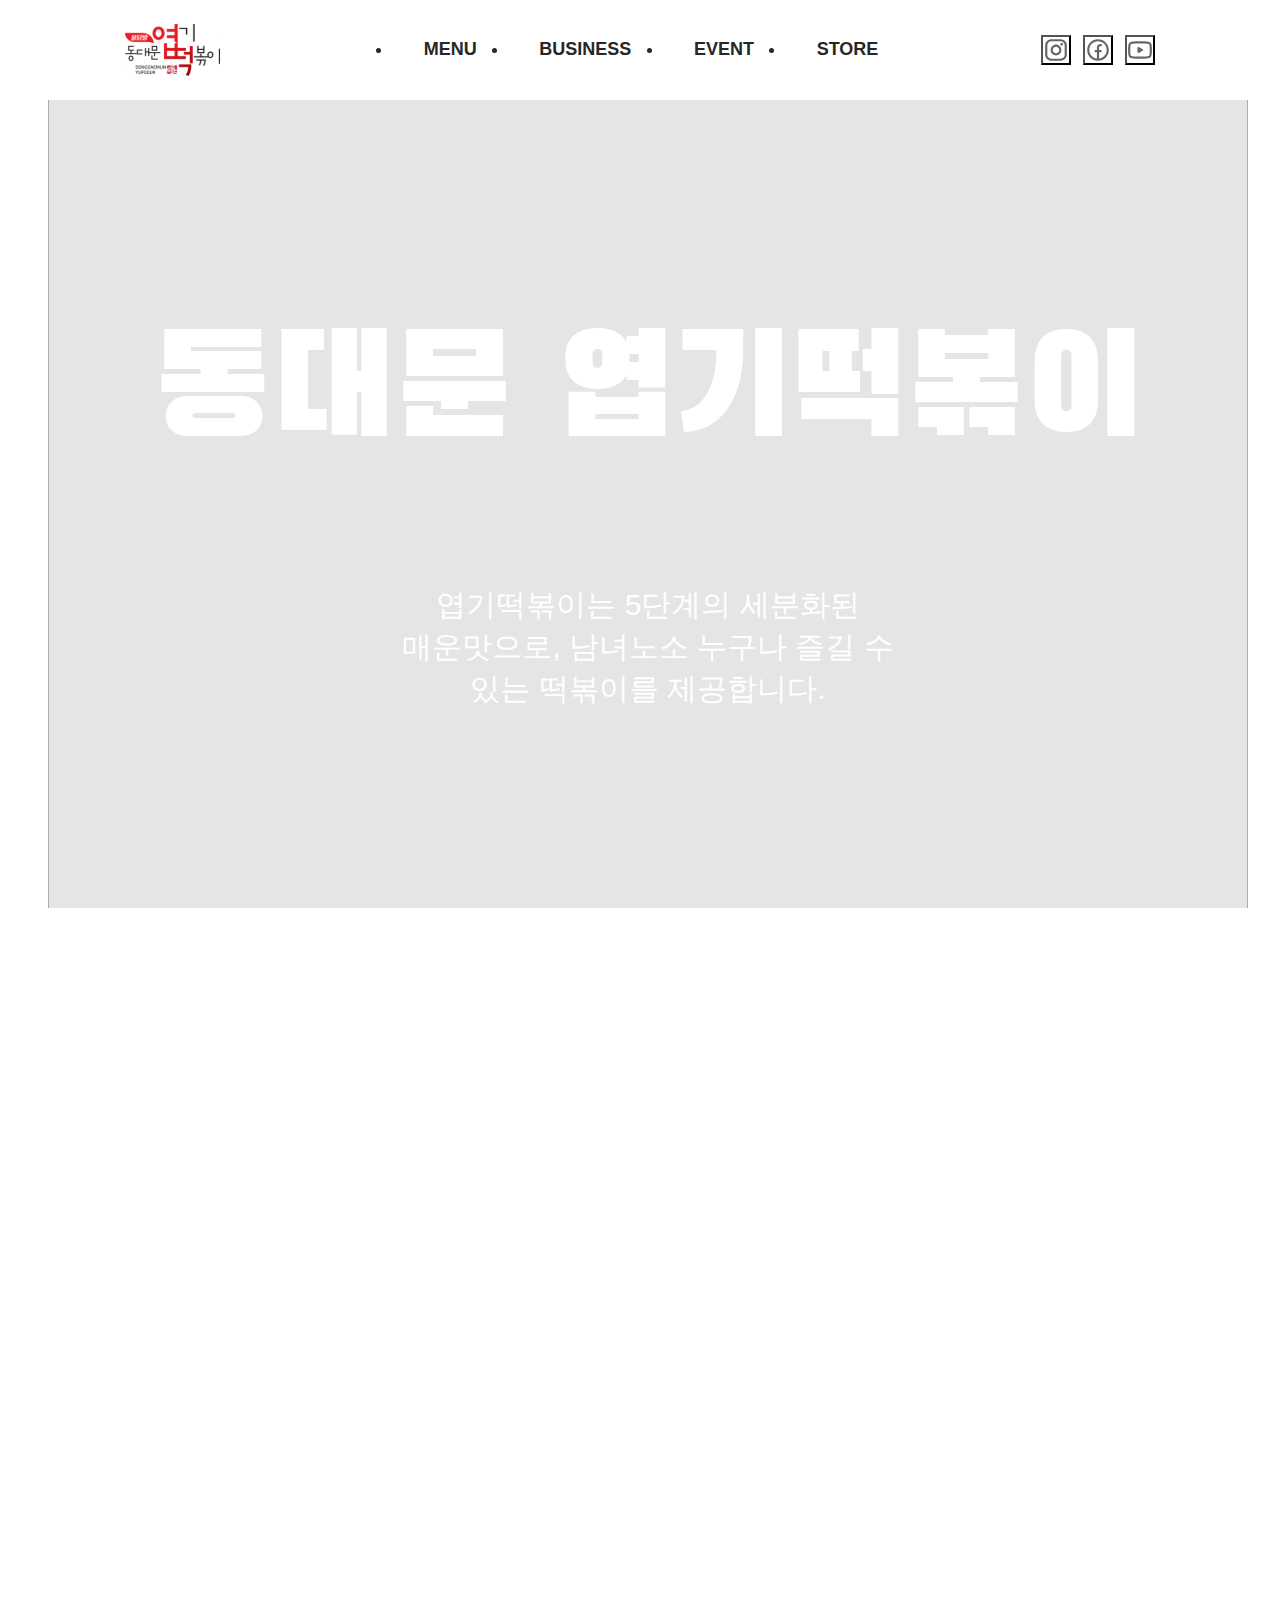
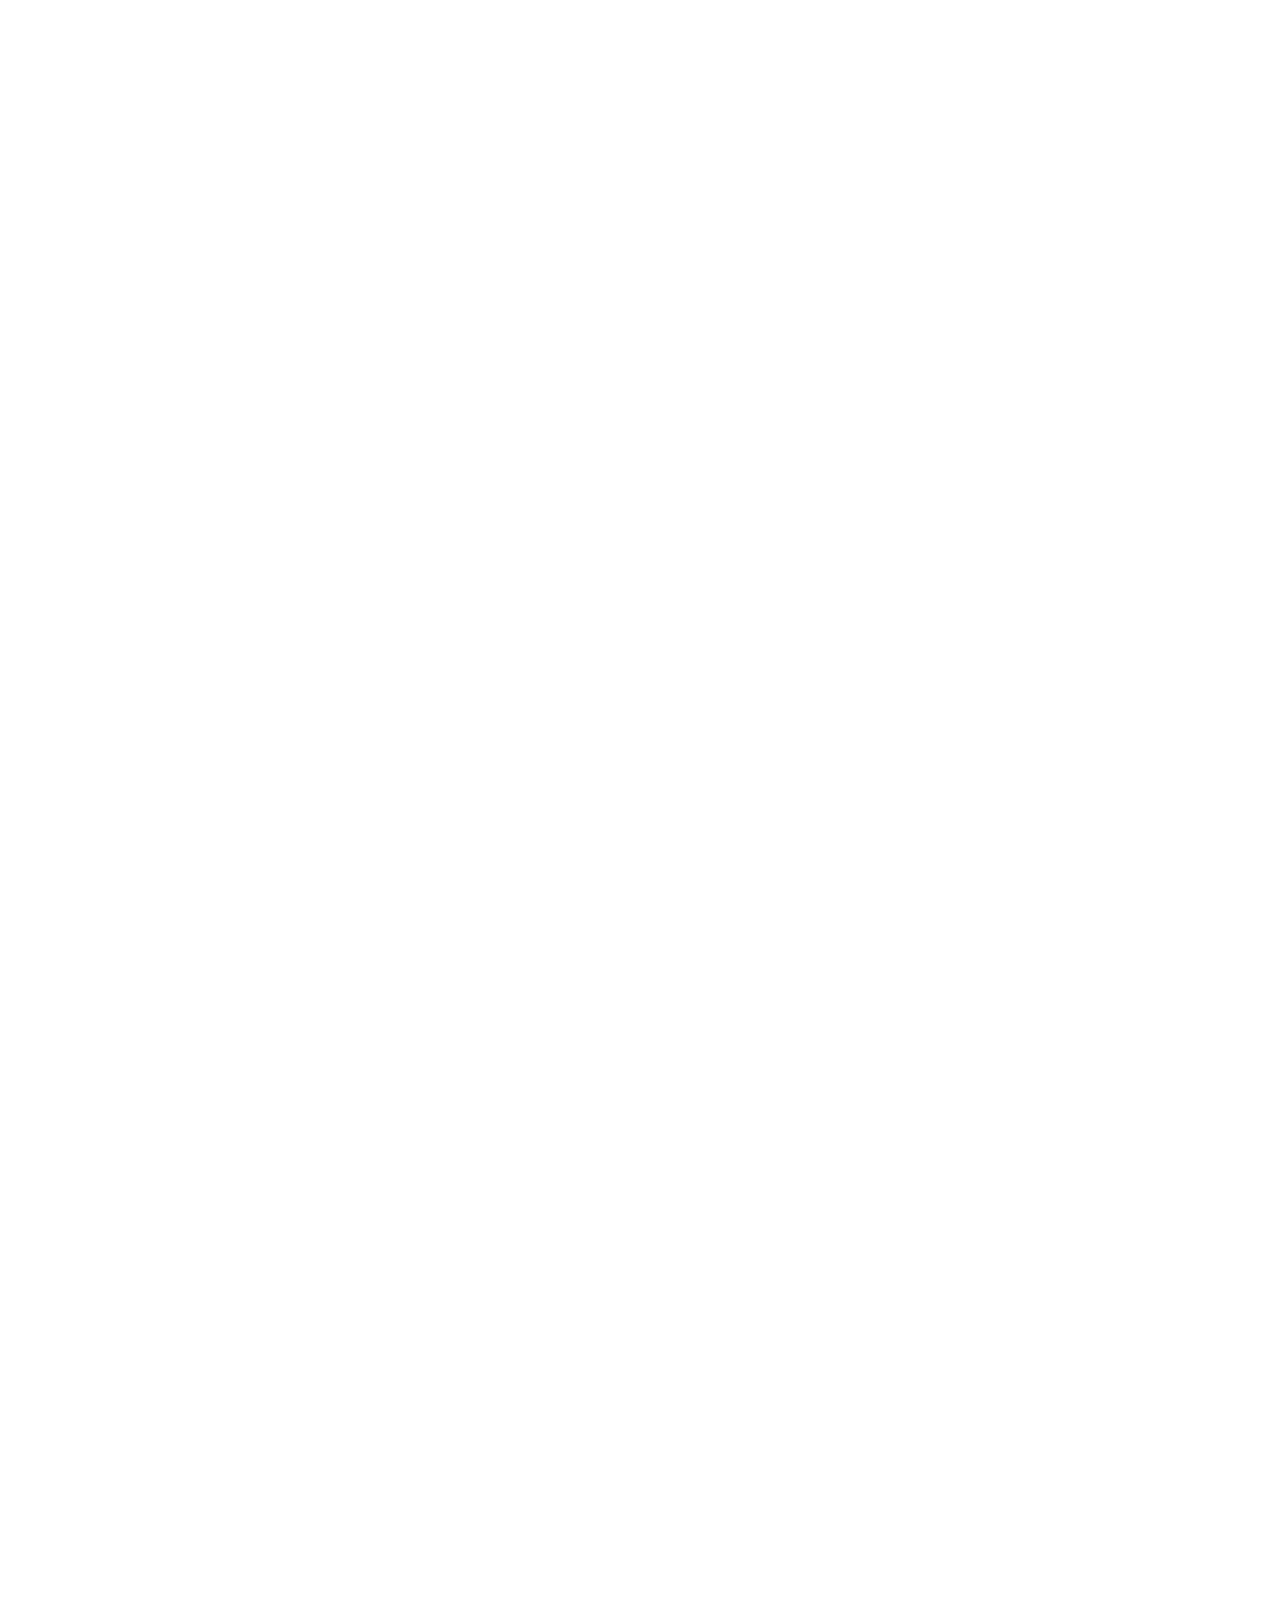
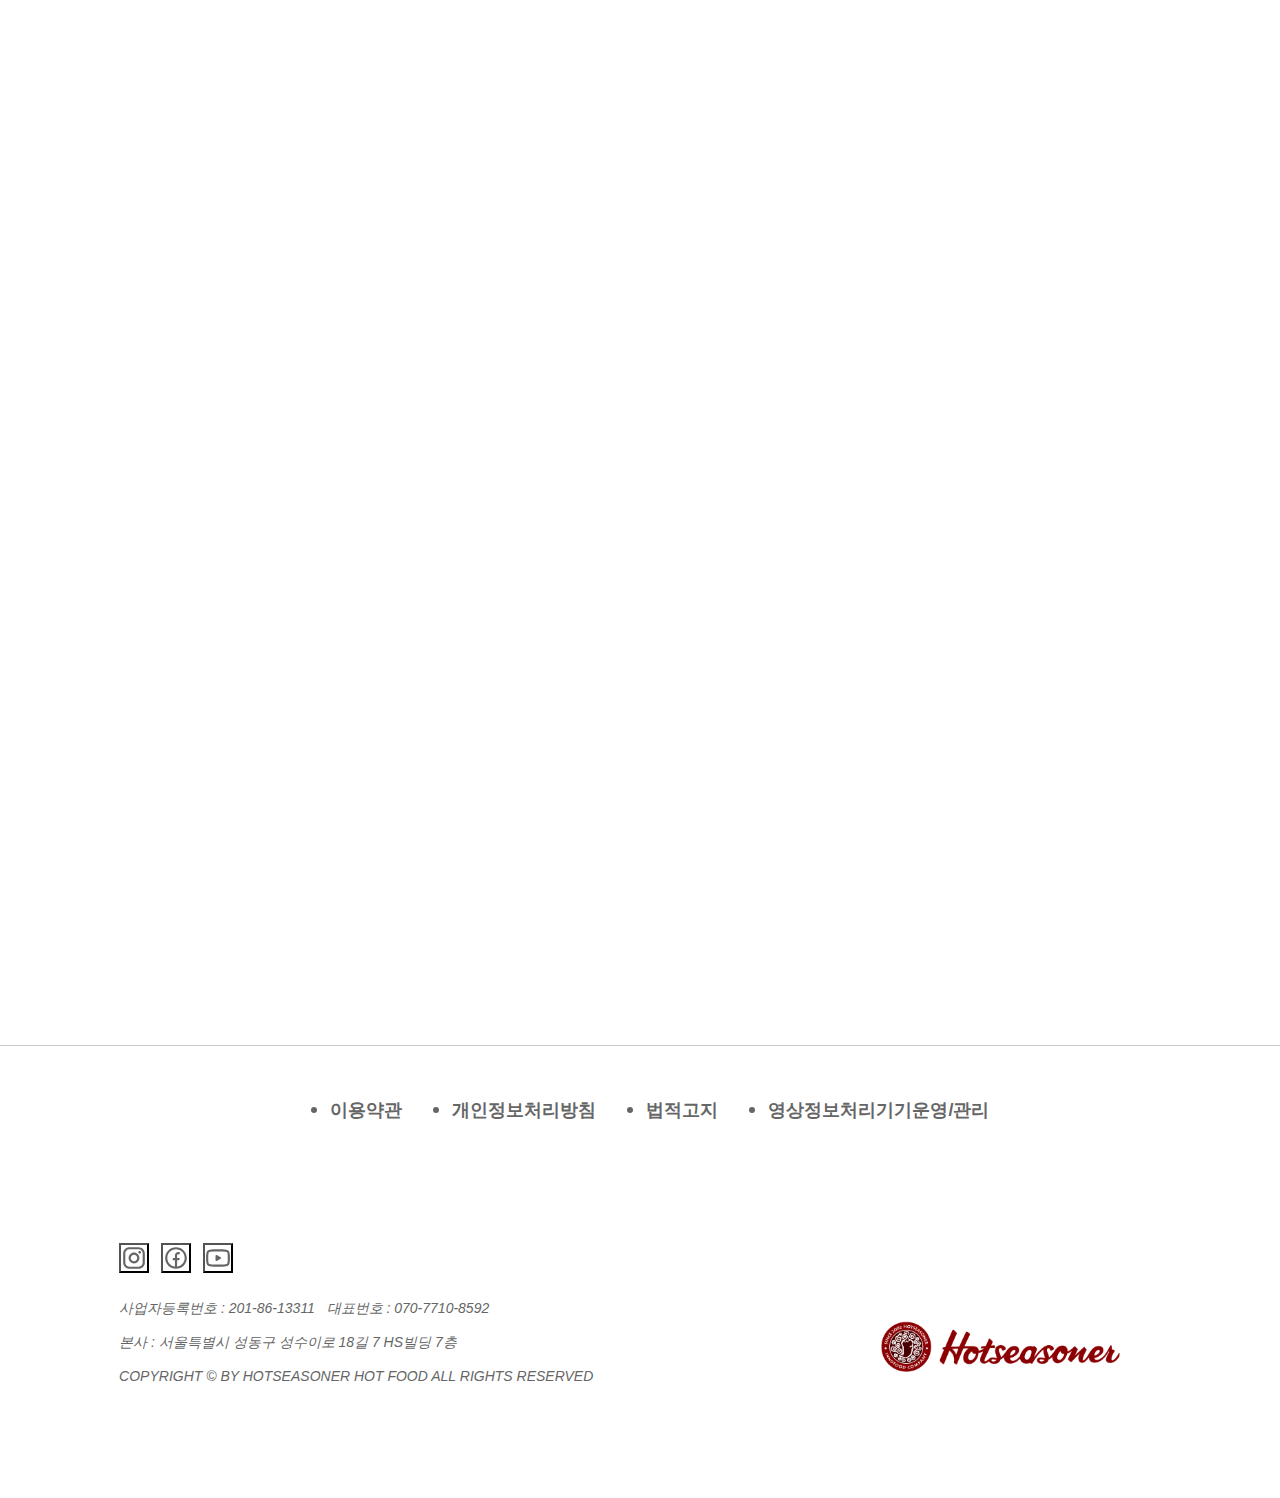
==== commit 7662f4a1: "250224 반응형 완료" ====
--- a/index.html
+++ b/index.html
@@ -4,49 +4,43 @@
     <!-- 기본 SEO 메타 태그 -->
     <meta charset="UTF-8" />
     <meta name="viewport" content="width=device-width, initial-scale=1.0" />
-    <title>한국콜마</title>
+    <title>동대문 엽기떡볶이</title>
     <link rel="icon" href="./img/favicon.png" type="image/png" />
 
     <!-- 기본 SEO 메타 태그 -->
     <meta
       name="description"
-      content="한국콜마 공식 홈페이지 | 글로벌 뷰티 & 헬스케어 ODM 선도기업. 화장품, 건강기능식품, 의약품 연구개발 및 제조 솔루션을 제공합니다."
+      content="엽기떡볶이 공식 홈페이지 | 중독성 강한 매운맛! 전국에서 사랑받는 엽기떡볶이, 엽기오뎅, 엽기닭발까지 다양한 메뉴를 만나보세요."
     />
     <meta
       name="keywords"
-      content="한국콜마, Kolmar, 화장품 ODM, 건강기능식품, 의약품, OEM, 스킨케어, 헬스케어, 뷰티 솔루션, 글로벌 제조기업"
-    />
-    <link rel="canonical" href="https://dany339.github.io/hk-kolmar/" />
+      content="엽기떡볶이, 엽떡, 매운떡볶이, 즉석떡볶이, 배달떡볶이, 엽기오뎅, 엽기닭발, 매운맛, 분식, 떡볶이 맛집"
+    />
+    <link rel="canonical" href="https://dany339.github.io/yupdduk/" />
 
     <!-- Open Graph 메타 태그 (SNS 최적화) -->
     <meta property="og:type" content="website" />
-    <meta
-      property="og:title"
-      content="한국콜마 | 글로벌 화장품 & 헬스케어 ODM 기업"
-    />
+    <meta property="og:title" content="엽기떡볶이 | 중독성 강한 매운맛!" />
     <meta
       property="og:description"
-      content="화장품, 건강기능식품, 의약품 분야의 혁신적인 ODM/OEM 기업, 한국콜마. 연구개발과 제조 솔루션을 통해 글로벌 뷰티 & 헬스케어 산업을 선도합니다."
-    />
-    <meta property="og:url" content="https://dany339.github.io/hk-kolmar/" />
+      content="한 번 먹으면 멈출 수 없는 매운맛! 엽기떡볶이에서 매콤하고 쫄깃한 떡볶이와 다양한 사이드 메뉴를 즐겨보세요."
+    />
+    <meta property="og:url" content="https://dany339.github.io/yupdduk/" />
     <meta
       property="og:image"
-      content="https://www.hk-kolmar.co.kr/images/main/menu_queensplus_on.gif"
+      content="https://www.yupdduk.co.kr/images/main/menu_queensplus_on.gif"
     />
 
     <!-- Twitter Card 메타 태그 -->
     <meta name="twitter:card" content="summary_large_image" />
-    <meta
-      name="twitter:title"
-      content="한국콜마 | 글로벌 화장품 & 헬스케어 ODM 기업"
-    />
+    <meta name="twitter:title" content="엽기떡볶이 | 중독성 강한 매운맛!" />
     <meta
       name="twitter:description"
-      content="화장품, 건강기능식품, 의약품 분야의 혁신적인 ODM/OEM 기업, 한국콜마. 연구개발과 제조 솔루션을 통해 글로벌 뷰티 & 헬스케어 산업을 선도합니다."
+      content="한 번 먹으면 멈출 수 없는 매운맛! 엽기떡볶이에서 매콤하고 쫄깃한 떡볶이와 다양한 사이드 메뉴를 즐겨보세요."
     />
     <meta
       name="twitter:image"
-      content="https://www.hk-kolmar.co.kr/images/main/menu_queensplus_on.gif"
+      content="https://www.yupdduk.co.kr/images/main/menu_queensplus_on.gif"
     />
 
     <link
@@ -71,7 +65,7 @@
     <header id="header">
       <nav>
         <h1 class="logo">
-          <a href="index.html"><i class="hidden">한국콜마</i></a>
+          <a href="index.html"><i class="hidden">동대문 엽기떡볶이</i></a>
         </h1>
         <ul class="gnb">
           <li>
@@ -81,25 +75,16 @@
             </ul>
           </li>
           <li>
-            <a href="brand.html">BRAND</a>
+            <a href="brand.html">BUSINESS</a>
             <ul class="submenu">
-              <li><a href="brand.html#story">STORY</a></li>
-            </ul>
-          </li>
-          <li>
-            <a href="event.html">BENEFIT</a>
+              <li><a href="brand.html#faq">창업 FAQ</a></li>
+              <li><a href="brand.html#business">창업절차</a></li>
+            </ul>
+          </li>
+          <li>
+            <a href="event.html">EVENT</a>
             <ul class="submenu">
               <li><a href="event.html#sns">EVENT</a></li>
-              <li><a href="event.html#gift-card">GIFT CARD</a></li>
-              <li><a href="event.html#use">HOW USE</a></li>
-              <li><a href="event.html#app-download">BON ORDER</a></li>
-            </ul>
-          </li>
-          <li>
-            <a href="inguiry.html">BUSINESS</a>
-            <ul class="submenu">
-              <li><a href="inguiry.html#interview">INTERVIEW</a></li>
-              <li><a href="inguiry.html#faq">FAQ</a></li>
             </ul>
           </li>
           <li>
@@ -145,25 +130,16 @@
             </ul>
           </li>
           <li>
-            <a href="brand.html">BRAND</a>
+            <a href="brand.html">BUSINESS</a>
             <ul class="mobile-submenu">
-              <li><a href="brand.html#story">STORY</a></li>
-            </ul>
-          </li>
-          <li>
-            <a href="event.html">BENEFIT</a>
+              <li><a href="brand.html#faq">창업 FAQ</a></li>
+              <li><a href="brand.html#business">창업절차</a></li>
+            </ul>
+          </li>
+          <li>
+            <a href="event.html">EVENT</a>
             <ul class="mobile-submenu">
               <li><a href="event.html#sns">EVENT</a></li>
-              <li><a href="event.html#gift-card">GIFT CARD</a></li>
-              <li><a href="event.html#use">HOW USE</a></li>
-              <li><a href="event.html#app-download">BON ORDER</a></li>
-            </ul>
-          </li>
-          <li>
-            <a href="inguiry.html">BUSINESS</a>
-            <ul class="mobile-submenu">
-              <li><a href="inguiry.html#interview">INTERVIEW</a></li>
-              <li><a href="inguiry.html#faq">FAQ</a></li>
             </ul>
           </li>
           <li>
@@ -192,57 +168,178 @@
       <section class="visual">
         <div class="inner">
           <div class="visual-title">
-            <h2>HK KOLMA</h2>
+            <h2>동대문 엽기떡볶이</h2>
             <p>
-              한국콜마는 최첨단 설비로 이루어진 연구공간에서 세상에 없던 새로운
-              기술을 선보입니다.
+              엽기떡볶이는 5단계의 세분화된 매운맛으로, 남녀노소 누구나 즐길 수
+              있는 떡볶이를 제공합니다.
             </p>
           </div>
         </div>
         <figure class="visual-pic">
-          <img src="./img/visual-pic1.jpg" alt="" />
+          <img
+            src="https://scontent-ssn1-1.cdninstagram.com/v/t39.30808-6/425583547_841252924679646_2748407912887459083_n.jpg?stp=dst-jpg_e35_tt6&efg=eyJ2ZW5jb2RlX3RhZyI6ImltYWdlX3VybGdlbi4xMDgweDEwODAuc2RyLmYzMDgwOC5kZWZhdWx0X2ltYWdlIn0&_nc_ht=scontent-ssn1-1.cdninstagram.com&_nc_cat=106&_nc_oc=Q6cZ2AH_1vz018CvWgfOF_ihFeVQOWZ1OppwjE9LuVCg854If_sd8xHkkL7YuKYJmRX1IDk&_nc_ohc=EUagWQlGDsMQ7kNvgFowI8K&_nc_gid=7d9f32064ce643908baa075ed605f5a8&edm=ALQROFkAAAAA&ccb=7-5&ig_cache_key=MzI5OTM1Njk2MzE5OTk2NTMwMA%3D%3D.3-ccb7-5&oh=00_AYCDWdJfuESyKBSZ8Fe9ga7LXWLvyq9cmR8roNjgUjvwRw&oe=67C1C09E&_nc_sid=fc8dfb"
+            alt=""
+          />
         </figure>
       </section>
       <!-- //e: visual -->
 
-      <!-- s: tip -->
-      <section class="tip" id="history">
-        <!-- .inner>(.sec-title>strong+h3)+ul.tip-list>li*4>strong+p -->
+      <!-- s: menu -->
+      <section class="menu">
+        <!-- (.menu-txt>strong+(ul.menu-txt-list>li*6>h3+p)+a.btn-more)+(.menu-con>ul>li*6>(figure>img)+p) -->
         <div class="inner">
-          <div class="sec-title" data-aos="fade-down">
-            <strong>ESG</strong>
-            <h3>지속가능한 경영을 통해 사회에 공헌하는 기업이 되겠습니다.</h3>
-            <p>
-              사회의 한 구성원으로 함께 성장해 나가야 한다는 굳은 신념을
-              바탕으로 최선의 노력을 다합니다.
-            </p>
-          </div>
-          <ul class="tip-list">
-            <li data-aos="fade-up" data-aos-delay="100">
-              <strong>Social Contribution</strong>
-              <p>
-                우리사회 곳곳을 온정의 손길로 어루만져 따뜻한 기운이 움틀 수
-                있도록 돕고 있습니다.
-              </p>
-            </li>
-            <li data-aos="fade-up" data-aos-delay="200">
-              <strong>Environmental Management</strong>
-              <p>
-                World First Class R&D · 제조 전문기업을 지향하기 위한 시스템을
-                준수합니다.
-              </p>
-            </li>
-            <li data-aos="fade-up" data-aos-delay="300">
-              <strong>Corporate Governance</strong>
-              <p>
-                이사회와 전문 경영진 간의 선진형 지배구조 구축을 위해 지속적으로
-                노력하고 있습니다.
-              </p>
-            </li>
-          </ul>
+          <div class="slider-menu-wrap" data-aos="fade-right">
+            <div class="swiper menu-txt-slider">
+              <div class="swiper-wrapper">
+                <!-- Slides -->
+                <div class="swiper-slide menu-text-card">
+                  <strong>대표메뉴</strong>
+                  <h3>엽기떡볶이</h3>
+                  <p>
+                    매운맛의 끝판왕! 쫄깃한 떡과 깊은 감칠맛의 국물이 중독적인
+                    대표 메뉴.
+                  </p>
+                  <a href="menu.html" class="btn-more"
+                    >더 많은 메뉴보기<span class="btn-more-con"
+                      ><span class="btn-more-item"></span
+                      ><span class="btn-more-item"></span
+                      ><span class="btn-more-item"></span
+                      ><span class="btn-more-item"></span></span
+                  ></a>
+                </div>
+                <div class="swiper-slide menu-text-card">
+                  <strong>대표메뉴</strong>
+                  <h3>로제떡볶이</h3>
+                  <p>
+                    매콤함과 부드러운 크림의 조화! 고소한 로제 소스로 색다른
+                    매력을 느껴보세요.
+                  </p>
+                  <a href="menu.html" class="btn-more"
+                    >더 많은 메뉴보기<span class="btn-more-con"
+                      ><span class="btn-more-item"></span
+                      ><span class="btn-more-item"></span
+                      ><span class="btn-more-item"></span
+                      ><span class="btn-more-item"></span></span
+                  ></a>
+                </div>
+                <div class="swiper-slide menu-text-card">
+                  <strong>대표메뉴</strong>
+                  <h3>마라떡볶이</h3>
+                  <p>
+                    얼얼한 마라 향이 가득! 화끈한 마라와 떡볶이의 환상적인 조합.
+                  </p>
+                  <a href="menu.html" class="btn-more"
+                    >더 많은 메뉴보기<span class="btn-more-con"
+                      ><span class="btn-more-item"></span
+                      ><span class="btn-more-item"></span
+                      ><span class="btn-more-item"></span
+                      ><span class="btn-more-item"></span></span
+                  ></a>
+                </div>
+                <div class="swiper-slide menu-text-card">
+                  <strong>대표메뉴</strong>
+                  <h3>마라로제떡볶이</h3>
+                  <p>
+                    마라의 강렬함과 로제의 부드러움을 동시에! 독특한 풍미가
+                    매력적인 이색 떡볶이.
+                  </p>
+                  <a href="menu.html" class="btn-more"
+                    >더 많은 메뉴보기<span class="btn-more-con"
+                      ><span class="btn-more-item"></span
+                      ><span class="btn-more-item"></span
+                      ><span class="btn-more-item"></span
+                      ><span class="btn-more-item"></span></span
+                  ></a>
+                </div>
+                <div class="swiper-slide menu-text-card">
+                  <strong>대표메뉴</strong>
+                  <h3>엽기닭볶음탕</h3>
+                  <p>
+                    푸짐한 닭고기와 매운 양념의 환상 조합! 칼칼하고 진한 국물
+                    맛이 일품.
+                  </p>
+                  <a href="menu.html" class="btn-more"
+                    >더 많은 메뉴보기<span class="btn-more-con"
+                      ><span class="btn-more-item"></span
+                      ><span class="btn-more-item"></span
+                      ><span class="btn-more-item"></span
+                      ><span class="btn-more-item"></span></span
+                  ></a>
+                </div>
+              </div>
+            </div>
+
+            <div
+              class="menu-con-slider-wrap"
+              data-aos="fade-left"
+              data-aod-delay="800"
+            >
+              <div class="swiper menu-con-slider">
+                <div class="swiper-wrapper">
+                  <!-- Slides -->
+                  <div class="swiper-slide menu-card">
+                    <figure>
+                      <img
+                        src="https://www.yupdduk.com/bod/config/menu/%EC%97%BD%EA%B8%B0%EB%A9%94%EB%89%B4_6_1_1_1_1_1_1.png"
+                        alt="엽기떡볶이"
+                      />
+                    </figure>
+                    <div class="menu-name">
+                      <p>엽기떡볶이</p>
+                    </div>
+                  </div>
+                  <div class="swiper-slide menu-card">
+                    <figure>
+                      <img
+                        src="https://www.yupdduk.com/bod/config/menu/%EB%A1%9C%EC%A0%9C%EB%A9%94%EB%89%B4_5_1_1_1_1_1_1.png"
+                        alt="로제떡볶이"
+                      />
+                    </figure>
+                    <div class="menu-name">
+                      <p>로제떡볶이</p>
+                    </div>
+                  </div>
+                  <div class="swiper-slide menu-card">
+                    <figure>
+                      <img
+                        src="https://www.yupdduk.com/bod/config/menu/%EB%A7%88%EB%9D%BC%EB%96%A1%EB%B3%B6%EC%9D%B4_5_1_1_1_1_1_1.png"
+                        alt="마라떡볶이"
+                      />
+                    </figure>
+                    <div class="menu-name">
+                      <p>마라떡볶이</p>
+                    </div>
+                  </div>
+                  <div class="swiper-slide menu-card">
+                    <figure>
+                      <img
+                        src="https://www.yupdduk.com/bod/config/menu/24.02.22%20%EB%A7%88%EB%9D%BC%EB%A1%9C%EC%A0%9C%EB%96%A1%EB%B3%B6%EC%9D%B4_500x500_2_1_1_1_1_1.png"
+                        alt="마라로제떡볶이"
+                      />
+                    </figure>
+                    <div class="menu-name">
+                      <p>마라로제떡볶이</p>
+                    </div>
+                  </div>
+                  <div class="swiper-slide menu-card">
+                    <figure>
+                      <img
+                        src="https://www.yupdduk.com/bod/config/menu/%EC%97%BD%EA%B8%B0%EB%8B%AD%EB%B3%B6%EC%9D%8C%ED%83%95_5_1_1_1_1_1_1.png"
+                        alt="엽기닭볶음탕"
+                      />
+                    </figure>
+                    <div class="menu-name">
+                      <p>엽기닭볶음탕</p>
+                    </div>
+                  </div>
+                </div>
+              </div>
+              <div class="swiper-pagination"></div>
+            </div>
+          </div>
         </div>
       </section>
-      <!-- //e: tip -->
+      <!-- //e: menu -->
 
       <!-- s: event -->
       <section class="news">
@@ -253,16 +350,9 @@
             data-aos-delay="100"
             data-aos-offset="-50"
           >
-            <strong>ESG</strong>
-            <h3>사회공헌 활동</h3>
-          </div>
-          <a
-            href="event.html#sns"
-            class="view-more"
-            data-aos="fade-up"
-            data-aos-delay="200"
-            >VIEW MORE</a
-          >
+            <strong>POSTER</strong>
+            <h3>엽떡 포스터</h3>
+          </div>
         </div>
 
         <!-- .event-list>ul.event-i>li*10>a>figure>img -->
@@ -279,78 +369,78 @@
                   <a href="#">
                     <figure>
                       <img
-                        src="https://www.kolmar.co.kr/businessinfo/m_commu_blank_img.png"
-                        alt="한국콜마 사회공헌 상품 [비또 핸드크림] 2차 기부 전달식"
-                      />
-                    </figure>
-                  </a>
-                </div>
-                <div class="swiper-slide">
-                  <a href="#">
-                    <figure>
-                      <img
-                        src="https://www.kolmar.co.kr/businessinfo/m_commu_blank_img.png"
-                        alt="세종시 드림스타트 꿈드림 지원 사업 후원"
-                      />
-                    </figure>
-                  </a>
-                </div>
-                <div class="swiper-slide">
-                  <a href="#">
-                    <figure>
-                      <img
-                        src="https://www.kolmar.co.kr/businessinfo/m_commu_blank_img.png"
-                        alt="사회공헌 장려주간 Kolmar Connect Week"
-                      />
-                    </figure>
-                  </a>
-                </div>
-                <div class="swiper-slide">
-                  <a href="#">
-                    <figure>
-                      <img
-                        src="https://www.kolmar.co.kr/businessinfo/m_commu_blank_img.png"
-                        alt="한국콜마 사내봉사단 나눔크루 [델리크루]"
-                      />
-                    </figure>
-                  </a>
-                </div>
-                <div class="swiper-slide">
-                  <a href="#">
-                    <figure>
-                      <img
-                        src="https://www.kolmar.co.kr/businessinfo/m_commu_blank_img.png"
-                        alt="한국콜마 사내봉사단 나눔크루 [애옹]"
-                      />
-                    </figure>
-                  </a>
-                </div>
-                <div class="swiper-slide">
-                  <a href="#">
-                    <figure>
-                      <img
-                        src="https://www.kolmar.co.kr/businessinfo/m_commu_blank_img.png"
-                        alt="한국콜마, 인문학 발전 위해 서울대에 2억원 기부"
-                      />
-                    </figure>
-                  </a>
-                </div>
-                <div class="swiper-slide">
-                  <a href="#">
-                    <figure>
-                      <img
-                        src="https://www.kolmar.co.kr/businessinfo/m_commu_blank_img.png"
-                        alt="추석맞이 지역사회 기여활동(세종, 서초)"
-                      />
-                    </figure>
-                  </a>
-                </div>
-                <div class="swiper-slide">
-                  <a href="#">
-                    <figure>
-                      <img
-                        src="https://www.kolmar.co.kr/businessinfo/m_commu_blank_img.png"
-                        alt="한국콜마 지속가능세미나 2024 CONNECT FOR GREEN"
+                        src="https://www.yupdduk.com/bod/config/media/24.02.26%202023%20%ED%8F%AC%EC%8A%A4%ED%84%B0_%ED%9D%B0%EB%B0%B0%EA%B2%BD_%ED%85%8C%EB%91%90%EB%A6%AC.png"
+                        alt=""
+                      />
+                    </figure>
+                  </a>
+                </div>
+                <div class="swiper-slide">
+                  <a href="#">
+                    <figure>
+                      <img
+                        src="https://www.yupdduk.com/bod/config/media/24.02.26%202023%20%ED%8F%AC%EC%8A%A4%ED%84%B0_%EB%96%A1%EB%B3%B6%EC%9D%B4%203%EC%A2%85.png"
+                        alt=""
+                      />
+                    </figure>
+                  </a>
+                </div>
+                <div class="swiper-slide">
+                  <a href="#">
+                    <figure>
+                      <img
+                        src="https://www.yupdduk.com/bod/config/media/24.02.26%20%ED%8F%AC%EC%8A%A4%ED%84%B0_%EC%A7%9C%EC%9E%A5%EB%96%A1%EB%B3%B6%EC%9D%B4.png"
+                        alt=""
+                      />
+                    </figure>
+                  </a>
+                </div>
+                <div class="swiper-slide">
+                  <a href="#">
+                    <figure>
+                      <img
+                        src="https://www.yupdduk.com/bod/config/media/2022%20%EC%98%AC%ED%95%B4%EC%9D%98%20%EB%B8%8C%EB%9E%9C%EB%93%9C%EB%8C%80%EC%83%81%20500%20707.png"
+                        alt=""
+                      />
+                    </figure>
+                  </a>
+                </div>
+                <div class="swiper-slide">
+                  <a href="#">
+                    <figure>
+                      <img
+                        src="https://www.yupdduk.com/upload/media/poster202201.png"
+                        alt=""
+                      />
+                    </figure>
+                  </a>
+                </div>
+                <div class="swiper-slide">
+                  <a href="#">
+                    <figure>
+                      <img
+                        src="https://www.yupdduk.com/upload/media/poster202202.png"
+                        alt=""
+                      />
+                    </figure>
+                  </a>
+                </div>
+                <div class="swiper-slide">
+                  <a href="#">
+                    <figure>
+                      <img
+                        src="https://www.yupdduk.com/upload/media/poster202203.png"
+                        alt=""
+                      />
+                    </figure>
+                  </a>
+                </div>
+                <div class="swiper-slide">
+                  <a href="#">
+                    <figure>
+                      <img
+                        src="https://www.yupdduk.com/bod/config/media/2021%20%EC%98%AC%ED%95%B4%EC%9D%98%20%EB%B8%8C%EB%9E%9C%EB%93%9C%EB%8C%80%EC%83%81%20500%20707.png"
+                        alt=""
                       />
                     </figure>
                   </a>
@@ -361,6 +451,55 @@
         </div>
       </section>
       <!-- //e: event -->
+
+      <!-- s: reward -->
+      <section class="reward" id="mission">
+        <div class="inner">
+          <div class="sec-title" data-aos="fade-down" data-aos-delay="100">
+            <strong>MISSION</strong>
+            <h3>더 나은 미래로의 연결</h3>
+          </div>
+          <ul class="reward-item">
+            <li data-aos="fade-up" data-aos-delay="100" data-aos-offset="-50">
+              <figure>
+                <img src="./img/app-pic1.png" alt="소셜 커넥트" />
+              </figure>
+              <div class="reward-txt">
+                <strong>소셜 커넥트</strong>
+                <p>
+                  사업 역량을 활용해 사회적 · 환경적 가치 창출 활동에 기여하며,
+                  적극적 소통으로 지역사회 ‘상생’을 실천합니다.
+                </p>
+              </div>
+            </li>
+            <li data-aos="fade-up" data-aos-delay="200" data-aos-offset="-50">
+              <figure>
+                <img src="./img/app-pic2.png" alt="인간경영" />
+              </figure>
+              <div class="reward-txt">
+                <strong>드림 커넥트</strong>
+                <p>
+                  사회적 약자의 자립 지원으로 건강한 미래 인재 육성에 기여하며,
+                  지식과 경험의 공유를 통해 미래 성공 기회를 확대합니다.
+                </p>
+              </div>
+            </li>
+            <li data-aos="fade-up" data-aos-delay="300" data-aos-offset="-50">
+              <figure>
+                <img src="./img/app-pic3.png" alt="위닝 커넥트" />
+              </figure>
+              <div class="reward-txt">
+                <strong>위닝 커넥트</strong>
+                <p>
+                  협력사 지원체계의 구축과 강화를 통해 소통과 교류, 상생과
+                  협력의 동반성장 문화 확산에 기여합니다.
+                </p>
+              </div>
+            </li>
+          </ul>
+        </div>
+      </section>
+      <!-- //e: reward -->
     </main>
 
     <footer id="footer">
@@ -369,39 +508,18 @@
         <div class="foot-list">
           <ul class="foot-info">
             <li>
-              <a href="https://kolmar.recruiter.co.kr/appsite/company/index"
-                >채용안내</a
-              >
+              <a href="#">이용약관</a>
             </li>
             <li>
-              <a href="https://www.kolmar.co.kr/esg/activities.php#"
-                >사회공헌 의견</a
-              >
+              <a href="#">개인정보처리방침</a>
             </li>
             <li>
-              <a href="https://www.kolmar.co.kr/esg/report.php">제보하기</a>
+              <a href="#">법적고지</a>
             </li>
             <li>
-              <a href="https://www.kolmar.co.kr/new/privacy_v2.php"
-                >개인정보처리방침</a
-              >
-            </li>
-            <li>
-              <a href="https://www.kolmar.co.kr/etc/use_info.php">이용약관</a>
+              <a href="#">영상정보처리기기운영/관리</a>
             </li>
           </ul>
-
-          <div class="family">
-            <button type="button" class="btn-family">FAMILY SITE</button>
-            <ul class="family-list">
-              <li><a href="#">콜마홀딩스</a></li>
-              <li><a href="#">HK이노엔</a></li>
-              <li><a href="#">콜마비앤에이치</a></li>
-              <li><a href="#">에치엔지</a></li>
-              <li><a href="#">무석콜마</a></li>
-              <li><a href="#">북경콜마</a></li>
-            </ul>
-          </div>
         </div>
 
         <div class="foot-con">
@@ -417,14 +535,13 @@
                 <i class="hidden">유튜브</i>
               </button>
             </div>
-            <p>대표번호 : 02.515.0150</p>
-            <p>본사 : 세종특별자치시 전의면 덕고개길 12-11</p>
-            <p>종합기술원 : 서울특별시 서초구 헌릉로8길 61</p>
-            <p>Copyright &copy; 2025 KOLMAR KOREA. All rights Reserved.</p>
+            <p>사업자등록번호 : 201-86-13311   대표번호 : 070-7710-8592</p>
+            <p>본사 : 서울특별시 성동구 성수이로 18길 7 HS빌딩 7층</p>
+            <p>COPYRIGHT &copy; BY HOTSEASONER HOT FOOD ALL RIGHTS RESERVED</p>
           </address>
           <div class="accredit">
             <figure>
-              <img src="./img/logo.svg" alt="한국콜마" />
+              <img src="./img/logo2.svg" alt="핫 시즈너" />
             </figure>
           </div>
         </div>
--- a/css/common.css
+++ b/css/common.css
@@ -1,20 +1,23 @@
 @charset 'utf-8';
 @import url("https://cdn.jsdelivr.net/gh/orioncactus/pretendard@v1.3.9/dist/web/static/pretendard.min.css");
 @import url("https://fonts.googleapis.com/css2?family=Poppins:ital,wght@0,100;0,200;0,300;0,400;0,500;0,600;0,700;0,800;0,900;1,100;1,200;1,300;1,400;1,500;1,600;1,700;1,800;1,900&display=swap");
+@import url("https://fonts.googleapis.com/css2?family=Black+Han+Sans&display=swap");
 
 :root {
   font-size: 62.5%;
-  --main-color: #276ef1;
-  --main-color80: rgba(39, 110, 241, 0.8);
-  --main-color70: rgba(39, 110, 241, 0.7);
-  --main-color60: rgba(39, 110, 241, 0.6);
-  --main-color40: rgba(39, 110, 241, 0.4);
-  --main-color20: rgba(39, 110, 241, 0.2);
-  --main-color10: rgba(39, 110, 241, 0.1);
+  --main-color: #de1d24;
+  --main-color80: rgba(222, 29, 36, 0.8);
+  --main-color70: rgba(222, 29, 36, 0.7);
+  --main-color60: rgba(222, 29, 36, 0.6);
+  --main-color30: rgba(222, 29, 36, 0.3);
+  --main-color20: rgba(222, 29, 36, 0.2);
+  --main-color10: rgba(222, 29, 36, 0.1);
   --title-color: #272727;
   --text-color: #666666;
   --white100: rgba(255, 255, 255, 1);
   --white70: rgba(255, 255, 255, 0.7);
+  --white40: rgba(255, 255, 255, 0.4);
+  --white10: rgba(255, 255, 255, 0.1);
   --black50: rgba(0, 0, 0, 0.5);
   --black40: rgba(0, 0, 0, 0.4);
   --black20: rgba(0, 0, 0, 0.2);
@@ -171,21 +174,6 @@
   margin-left: 1rem;
 }
 
-.btn-talk {
-  position: fixed;
-  bottom: 28.5rem;
-  right: 5.7292vw;
-  width: 5.4rem;
-  aspect-ratio: 1/1;
-  background: var(--main-color) url(../img/ico-talk.svg) no-repeat 50% / 50%;
-  border-radius: 50%;
-  box-shadow: 1px 10px 10px rgba(0, 0, 0, 0.25);
-
-  opacity: 0;
-  transition: 0.4s ease;
-  z-index: 1;
-}
-
 .btn-top {
   position: fixed;
   bottom: 20.7rem;
@@ -201,11 +189,6 @@
   z-index: 1;
 }
 
-.btn-talk.active {
-  opacity: 1;
-  bottom: 30.5rem;
-}
-
 .btn-top.active {
   opacity: 1;
   bottom: 22.7rem;
@@ -291,7 +274,7 @@
   display: flex;
   justify-content: space-between;
   align-items: center;
-  margin: 0 9.791666666666667vw;
+  margin: 0 9.79167vw;
   position: relative;
   z-index: 10;
 }
@@ -309,8 +292,8 @@
 
 .logo a {
   display: block;
-  width: 15rem;
-  height: 3.2rem;
+  width: 9.6rem;
+  height: 5.2rem;
   background: url(../img/logo.svg) no-repeat 0 0 / contain;
 }
 
@@ -559,58 +542,6 @@
   color: var(--text-color);
 }
 
-.family {
-  font-size: 1.8rem;
-  font-weight: 700;
-  color: var(--text-color);
-  position: relative;
-}
-
-.btn-family {
-  color: var(--text-color);
-  background-color: initial;
-}
-
-.btn-family::after {
-  content: "";
-  display: inline-block;
-  width: 2.6rem;
-  aspect-ratio: 1/1;
-  background: url(../img/arrow-b-bottom.png) no-repeat 50% 80%;
-  margin-left: 1rem;
-}
-
-.family-list {
-  background: var(--white100);
-  border: 2px solid var(--black20);
-  width: 19rem;
-  border-radius: 10px;
-  padding: 2rem 3rem;
-  margin-top: 4.2rem;
-  position: absolute;
-  user-select: none;
-  pointer-events: none;
-  display: none;
-  z-index: 1;
-}
-
-.family-list li:first-child a {
-  margin-top: 0;
-}
-
-.family-list li a {
-  display: block;
-  margin-top: 1.6rem;
-  font-size: 1.8rem;
-  font-weight: 400;
-  color: var(--text-color);
-}
-
-.family-list.on {
-  user-select: auto;
-  pointer-events: auto;
-}
-
 .foot-con {
   padding: 7rem 0 9rem 0;
   display: flex;
@@ -641,13 +572,12 @@
 }
 
 .accredit figure {
-  width: 15rem;
-  height: 3.2rem;
+  width: 24rem;
+  height: 5.1rem;
 }
 
 .accredit figure img {
   object-fit: contain;
-  transform: translateY(-25%);
 }
 
 .accredit p {
@@ -680,7 +610,7 @@
 .sec-title p {
   font-weight: 400;
   margin-top: 2.2727vw;
-  width: 40%;
+  width: 50%;
   word-break: keep-all;
   color: var(--text-color);
 }
@@ -709,8 +639,9 @@
 
 .visual-title h2 {
   font: 9.6rem/1.2 "Poppins", sans-serif;
-  font-size: clamp(6.5rem, 11.1146vw, 17.5rem);
+  font-size: clamp(5.5rem, 11.1146vw, 17.5rem);
   font-weight: 700;
+  word-break: keep-all;
 }
 
 .visual-title p {
@@ -753,125 +684,6 @@
   font-size: 1.8rem;
 }
 
-.tip {
-  margin: 12rem 0;
-}
-
-.tip-list {
-  margin-top: 3.125vw;
-  display: flex;
-  justify-content: space-between;
-  gap: 2rem;
-}
-
-.tip-list li {
-  /* border: 1px solid #000; */
-  width: 53.3rem;
-  aspect-ratio: 1/0.9944;
-  flex: 1 0 18%;
-  padding: 3rem;
-  word-break: keep-all;
-  border-radius: 10px;
-  overflow: hidden;
-  background: no-repeat 50% / cover;
-  position: relative;
-  text-align: center;
-}
-
-.tip-list li:hover {
-  justify-content: center;
-}
-
-.tip-list li::after {
-  content: "";
-  transition: 0.7s;
-  position: absolute;
-  bottom: 0;
-  left: 0;
-  width: 100%;
-  height: 100%;
-}
-
-.tip-list li:hover::after {
-  content: "";
-  height: 100%;
-}
-
-.tip-list li strong {
-  /* font-size: 2.8rem; */
-  font-size: clamp(2rem, 2vw, 2.6rem);
-  font-weight: 700;
-  color: var(--white100);
-  position: relative;
-  z-index: 1;
-  top: 80%;
-  transition: 0.4s;
-}
-
-.tip-list li p {
-  margin-top: 2rem;
-  color: var(--white70);
-  position: relative;
-  z-index: 1;
-  top: 120%;
-}
-
-.tip-list li:hover strong {
-  /* font-size: 3rem; */
-  font-size: clamp(2.2rem, 2vw, 2.8rem);
-  top: 35%;
-}
-
-.tip-list li:hover p {
-  top: 35%;
-  transition: 0.6s;
-}
-
-.reward {
-  margin: 6.25vw 0;
-}
-
-.reward-item {
-  /* margin-top: 3rem; */
-  margin-top: 1.5625vw;
-  display: flex;
-  gap: 2rem;
-}
-
-.reward-item li {
-  width: 100%;
-  gap: 3rem;
-  display: flex;
-  justify-content: flex-start;
-  align-items: center;
-  background: var(--main-color10);
-  border-radius: 10px;
-  padding: 3.4rem 3rem;
-  word-break: keep-all;
-}
-
-.reward-txt {
-  display: flex;
-  flex-direction: column;
-  gap: 1rem;
-}
-
-.reward-txt p {
-  font-size: 1.8rem;
-}
-
-.reward-item figure {
-  min-width: 9.3rem;
-  aspect-ratio: 1/1;
-  background: var(--white100);
-  border-radius: 50%;
-}
-
-.reward-item li strong {
-  font-weight: 600;
-  color: var(--title-color);
-}
-
 @media (max-width: 1800px) {
   .inner {
     width: 82.4219%;
@@ -883,7 +695,7 @@
   }
 }
 
-@media (max-width: 1400px) {
+@media (max-width: 1440px) {
   .gnb figure {
     display: none;
   }
@@ -928,15 +740,6 @@
   .accredit {
     margin-top: 5rem;
   }
-
-  .family-list {
-    width: 100%;
-    margin: 0;
-    text-align: center;
-    border-radius: 0;
-    border: 0 solid #000;
-    border-bottom: 1px solid var(--black20);
-  }
 }
 
 @media (max-width: 1024px) {
@@ -1020,18 +823,9 @@
   .accredit {
     margin-top: 5rem;
   }
-
-  .family-list {
-    width: 100%;
-    margin: 0;
-    text-align: center;
-    border-radius: 0;
-    border: 0 solid #000;
-    border-bottom: 1px solid var(--black20);
-  }
-}
-
-@media (max-width: 780px) {
+}
+
+@media (max-width: 768px) {
   .gnb.on {
     left: 0;
     justify-content: flex-end;
@@ -1049,33 +843,4 @@
   .sec-title p {
     width: 100%;
   }
-
-  .reward .sec-title {
-    margin-top: 20.4167vw;
-  }
-}
-
-@media (max-width: 600px) {
-  .tip-list li {
-    width: 100%;
-    aspect-ratio: 1/0.6;
-  }
-
-  .tip-list li:hover strong {
-    top: 20%;
-  }
-
-  .tip-list li:hover p {
-    top: 20%;
-  }
-}
-
-@media (max-width: 425px) {
-  .reward-item li {
-    flex-direction: column;
-  }
-
-  .reward-txt {
-    text-align: center;
-  }
-}
+}
--- a/css/style.css
+++ b/css/style.css
@@ -4,32 +4,116 @@
   display: none;
 }
 
-.tip-list li:nth-child(1) {
-  background-image: url(https://www.kolmar.co.kr/img/main/m5_2.jpg);
-}
-.tip-list li:nth-child(2) {
-  background-image: url(https://www.kolmar.co.kr/img/main/m5_1.jpg);
-}
-.tip-list li:nth-child(3) {
-  background-image: url(https://www.kolmar.co.kr/img/main/m5_3.jpg);
-}
-
-.tip-list li::after {
-  background: linear-gradient(
-    to bottom,
-    rgba(39, 110, 241, 0),
-    rgba(39, 110, 241, 0),
-    rgba(39, 110, 241, 0.7)
-  );
-}
-
-.tip-list li:hover::after {
+.visual-title h2 {
+  font: 16.5rem/1 "Black Han Sans", sans-serif;
+  font-size: clamp(5.5rem, 11.1146vw, 17.5rem);
+}
+
+.slider-menu-wrap {
+  padding-top: 12rem;
+  display: flex;
+  gap: 2rem;
+  /* border: 1px solid #000; */
+}
+
+.menu-card {
+  position: relative;
+  width: 42.7rem;
+  /* width: 22.2396vw; */
+  aspect-ratio: 1/1.2272;
+  border-radius: 10px;
+  overflow: hidden;
+  /* margin: 0 1rem; */
+  margin-right: 2rem;
+  word-break: keep-all;
+}
+
+.menu-txt-slider {
+  flex: 1 0 48%;
+}
+
+.menu-con-slider-wrap {
+  flex: 1 0 48%;
+}
+
+.menu-text-card {
+  background: #fff;
+  padding-right: 2rem;
+}
+
+.menu-text-card strong {
+  font-weight: 700;
+  font-size: 2rem;
+  color: var(--main-color);
+  margin-top: 2rem;
+}
+
+.menu-text-card h3 {
+  font: 9.6rem/1.1 "Pretendard", sans-serif;
+  font-size: clamp(5.4rem, 5vw, 9.6rem);
+  font-weight: 700;
+  color: var(--title-color);
+  word-break: keep-all;
+  margin-top: 2.8rem;
+}
+
+.menu-text-card p {
+  width: 30vw;
+  margin-top: 1.5rem;
+  word-break: keep-all;
+}
+
+.menu-text-card .btn-more {
+  margin-top: 6rem;
+}
+
+.menu-con-slider {
+  width: 50vw;
+  height: 52.4rem;
+}
+
+.menu-con-slider-wrap .swiper-pagination {
+  top: 105% !important;
+  color: var(--main-color);
+}
+
+.swiper-pagination-progressbar .swiper-pagination-progressbar-fill {
   background: var(--main-color);
+}
+
+.menu-card figure {
+  width: 100%;
+  height: 100%;
+  background: var(--black10);
+}
+
+.menu-card .menu-name {
+  opacity: 0;
+  transition: 0.4s;
+  position: absolute;
+  bottom: 0;
+  left: 0;
+  width: 100%;
+  height: 10.2rem;
+  background: var(--main-color80);
+  color: var(--white100);
+  font-weight: 600;
+  display: flex;
+  align-items: center;
+  padding: 2rem 3rem;
+}
+
+.menu-card:hover .menu-name {
+  opacity: 1;
+}
+
+.menu-card:hover::before {
+  opacity: 0;
 }
 
 .news {
   /* margin-top: 8.0208vw; */
-  margin-top: 15.4rem;
+  margin: 15.4rem 0 6.25vw 0;
 }
 
 .news-list {
@@ -63,26 +147,106 @@
   opacity: 1;
 }
 
+.reward {
+  margin: 12rem 0;
+}
+
+.reward-item {
+  /* margin-top: 3rem; */
+  margin-top: 1.5625vw;
+  display: flex;
+  gap: 2rem;
+}
+
+.reward-item li {
+  width: 100%;
+  gap: 3rem;
+  display: flex;
+  justify-content: flex-start;
+  align-items: center;
+  background: var(--main-color10);
+  border-radius: 10px;
+  padding: 3.4rem 3rem;
+  word-break: keep-all;
+}
+
+.reward-txt {
+  display: flex;
+  flex-direction: column;
+  gap: 1rem;
+}
+
+.reward-txt p {
+  font-size: 1.8rem;
+}
+
+.reward-item figure {
+  max-width: 9.3rem;
+  min-width: 9.3rem;
+  width: 9.3rem;
+  aspect-ratio: 1/1;
+  background: var(--white100);
+  border-radius: 50%;
+}
+
+.reward-item li strong {
+  font-weight: 600;
+  color: var(--title-color);
+}
+
+@media (max-width: 1440px) {
+  .reward-item {
+    flex-direction: column;
+  }
+}
+
 @media (max-width: 1024px) {
-  .event .view-more {
-    width: 3rem;
-    height: 3rem;
-    border-radius: 50%;
-    border: 2px solid var(--main-color);
-    color: transparent;
-    position: relative;
-  }
-
-  .event .view-more:hover {
-    color: transparent;
-  }
-
-  .event .view-more::after {
-    content: "";
-    position: absolute;
-    top: 50%;
-    left: 50%;
-    transform: translate(-50%, -50%);
-    background: url(../img/arrow-m-right.png) no-repeat 0% 50%;
-  }
-}
+  .slider-menu-wrap {
+    flex-wrap: wrap;
+  }
+
+  .menu-con-slider {
+    height: 51.1719vw;
+  }
+
+  .menu-text-card {
+    text-align: center;
+  }
+
+  .menu-text-card p {
+    width: 80%;
+    margin: 0.7rem auto 0 auto;
+  }
+
+  .menu-text-card .btn-more {
+    margin: 2rem auto 0 auto;
+  }
+
+  .menu-card {
+    width: 50%;
+  }
+
+  .menu-con-slider-wrap {
+    width: 100%;
+  }
+
+  .menu-con-slider {
+    width: 100%;
+  }
+}
+
+@media (max-width: 600px) {
+  .menu-card {
+    width: 100%;
+  }
+}
+
+@media (max-width: 425px) {
+  .reward-item li {
+    flex-direction: column;
+  }
+
+  .reward-txt {
+    text-align: center;
+  }
+}
